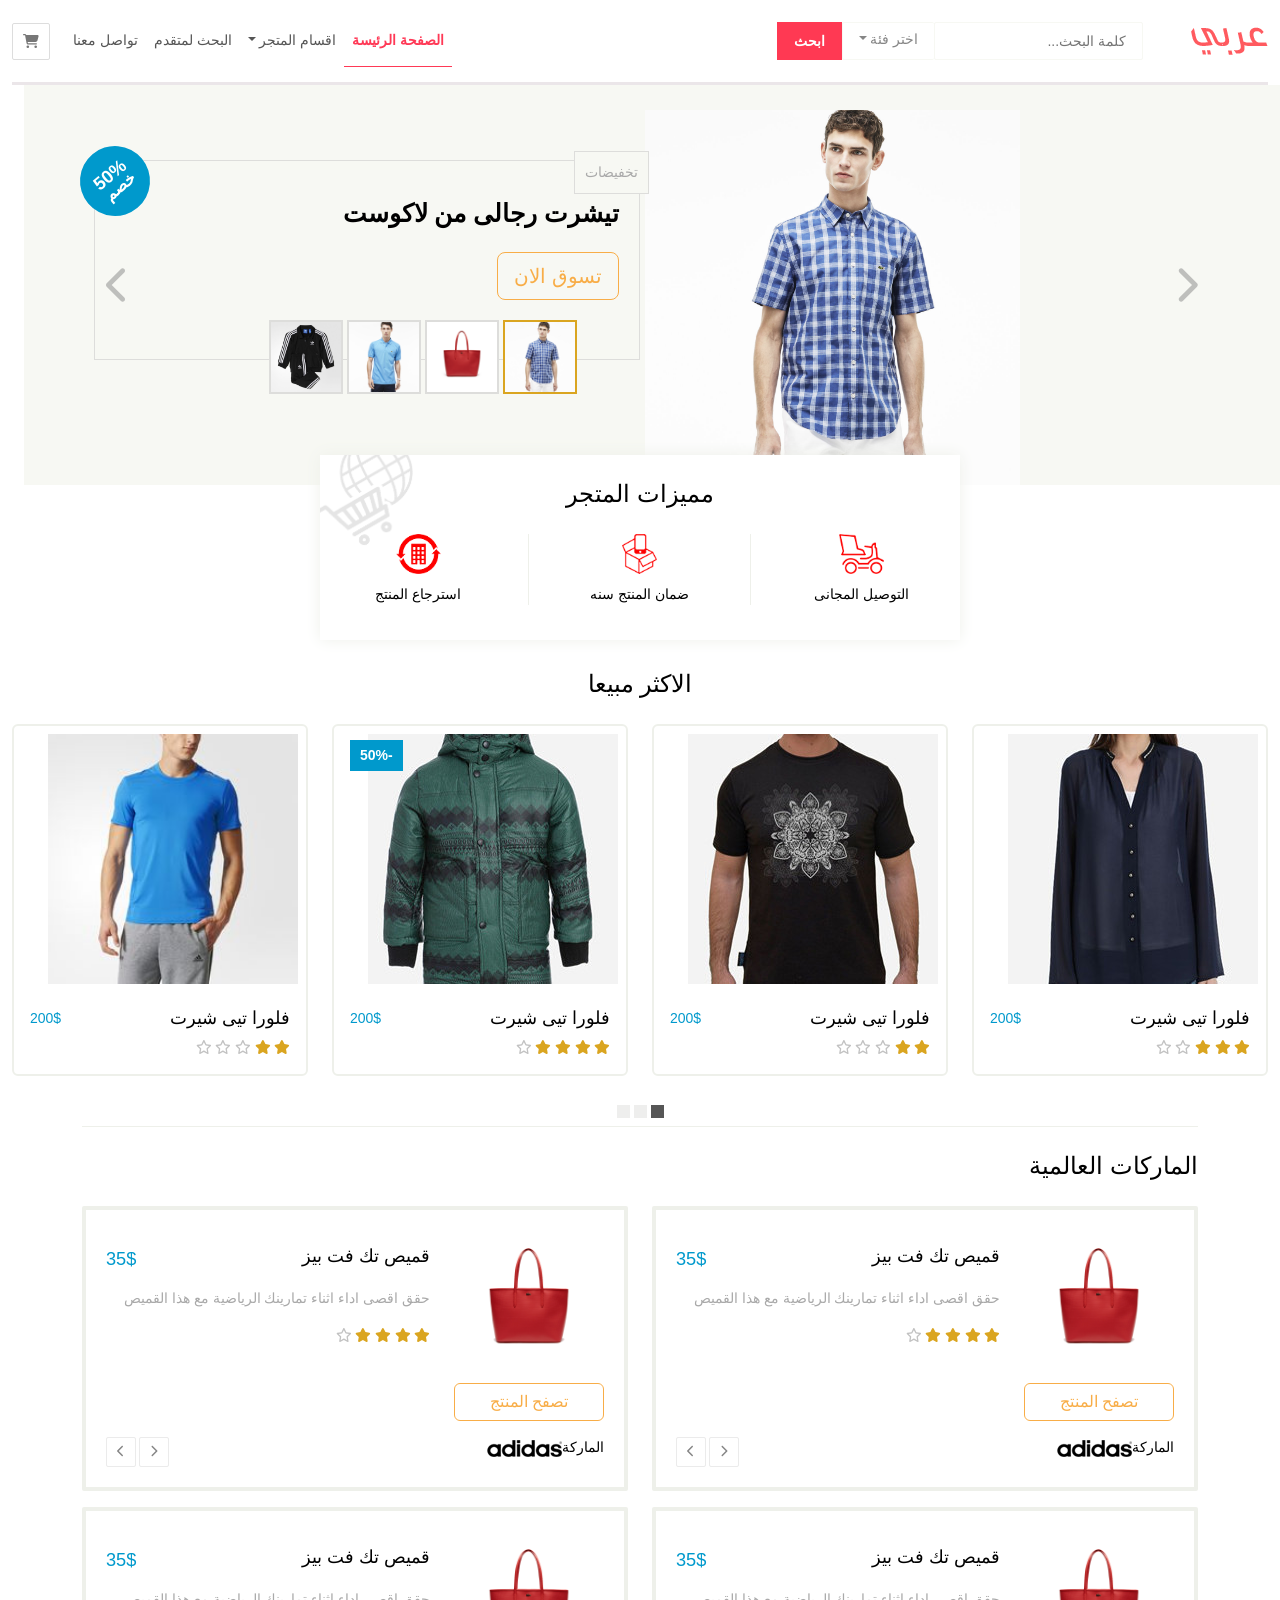
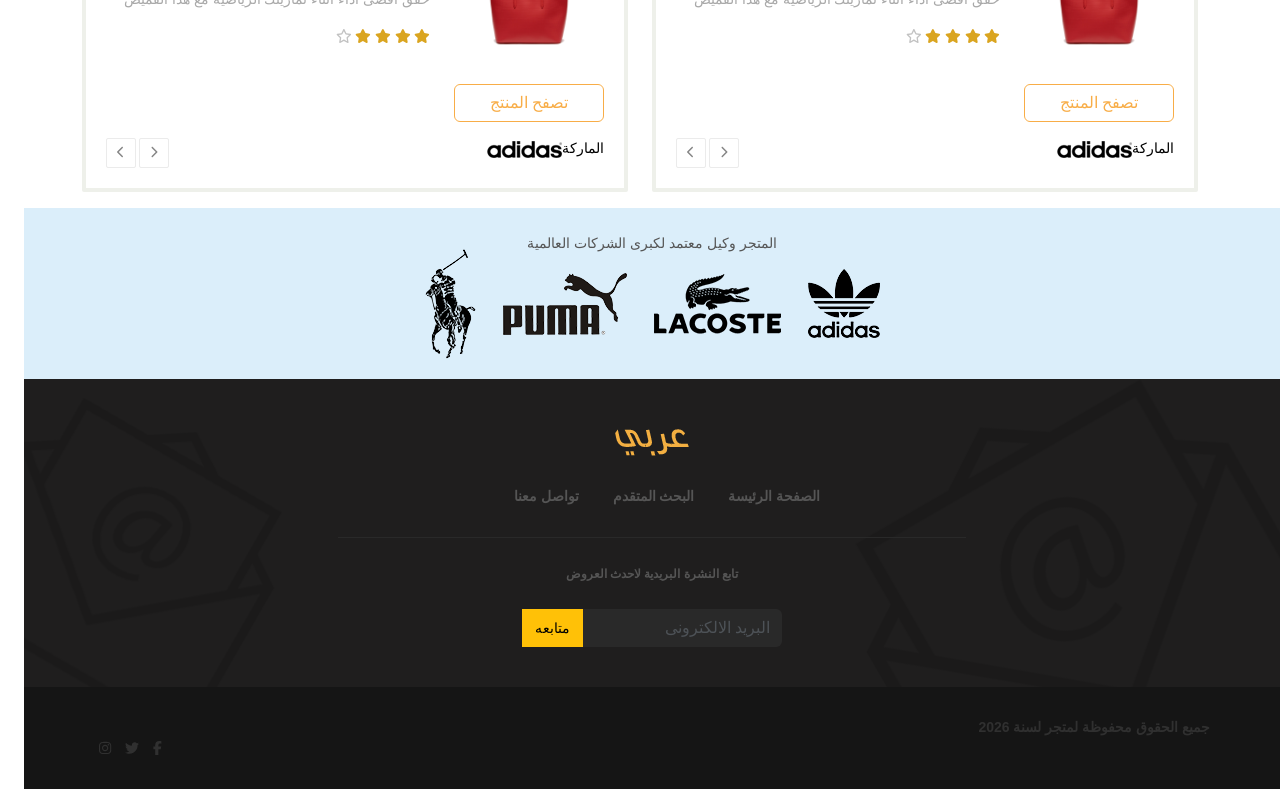
==== index.html @ ad21794b "first commit" ====
<!doctype html><html lang="ar" dir="rtl"><head><meta charset="UTF-8"><meta name="viewport" content="width=device-width,initial-scale=1"><title>متجر عربى</title><script defer="defer" src="main.js"></script><link href="css/style.css" rel="stylesheet"></head><body><div class="container-fluid"><div class="row"><div class="container"><nav class="navbar custom-navbar navbar-expand-lg"><div class="navbar-header"><button class="navbar-toggler btn-icon" type="button" data-bs-toggle="collapse" data-bs-target="#navbarCollapse" aria-controls="navbarCollapse" aria-expanded="false" aria-label="Toggle navigation"><span class="navbar-toggler-icon"></span></button> <a href="./checkout.html" class="btn-icon btn d-lg-none"><i class="fa-solid fa-cart-shopping"></i> </a><a href="#" class="me-5"><img src="./imges/logo.png" alt="logo"></a></div><form action="" class="d-flex inline-form"><input type="search" class="form-contorl custom-form-contorl" placeholder="كلمة البحث..."><div class="dropdown"><a href="" class="nav-link dropdown-toggle custom-btn catagary" id="navbarDropdown" role="button" data-bs-toggle="dropdown" area-expanded="false">اختر فئة</a><ul class="dropdown-menu custom-dropdown-menu"><li><div class="checkbox ms-2"><label><input type="checkbox" name="search-category" value="men"> رجالى</label></div></li><li><div class="checkbox ms-2"><label><input type="checkbox" name="search-category" value="women"> نسائى</label></div></li><li><div class="checkbox ms-2"><label><input type="checkbox" name="search-category" value="kids"> اطفال</label></div></li></ul></div><button type="submit" class="btn search-btn">ابحث</button></form><div class="collapse navbar-collapse" id="navbarCollapse"><ul class="navbar-nav ms-auto"><li class="nav-item active"><a href="#" class="nav-link" aria-current="page">الصفحة الرئيسة</a></li><li class="nav-item dropdown"><a href="#" class="nav-link dropdown-toggle" id="navbarDropdown2" role="button" data-bs-toggle="dropdown" aria-expanded="false">اقسام المتجر</a><ul class="dropdown-menu custom-dropdown-menu"><li><a href="#" class="dropdown-item">رجالى</a></li><li><a href="#" class="dropdown-item">نسائى</a></li><li><a href="#" class="dropdown-item">اطفال</a></li></ul></li><li class="nav-item"><a href="./search.html" class="nav-link">البحث لمتقدم</a></li><li class="nav-item"><a href="./contact.html" class="nav-link">تواصل معنا</a></li><li class="mt-2"><a href="./checkout.html" class="btn-icon btn d-none d-lg-block" id="btn-shopping-cart" title="عربة الشراء" data-bs-toggle="tooltip" data-bs-placement="bottom"><i class="fa-solid fa-cart-shopping"></i></a></li></ul></div></nav></div><div class="row"><div id="carousel-featured" class="carousel slide" data-bs-ride="carousel"><div class="carousel-indicators custom-carousel-indicators d-none d-md-block"><img src="./imges/lacoste_1(1).jpg" class="active custom-carousel-indicators-primary" data-bs-target="#carousel-featured" data-bs-slide-to="0" alt="lacoste"> <img src="./imges/lacoste_2(1).jpg" class="custom-carousel-indicators-primary" data-bs-target="#carousel-featured" data-bs-slide-to="1" alt="lacoste2"> <img src="./imges/lacoste_3(1).jpg" class="custom-carousel-indicators-primary" data-bs-target="#carousel-featured" data-bs-slide-to="2" alt="lacoste3"> <img src="./imges/adidas_3(1).jpg" class="custom-carousel-indicators-primary" data-bs-target="#carousel-featured" data-bs-slide-to="3" alt="lacoste4"></div><div class="carousel-inner"><div class="carousel-item active"><div class="container"><div class="row"><div class="col-md-4 offset-lg-2 text-center"><img src="./imges/lacoste_1(1).jpg" alt="lacoste"></div><div class="col-md-8 col-lg-6"><div class="product-details"><div class="product-category">تخفيضات</div><div class="sale large">50% <span class="fs-6">خصم</span></div><h1>تيشرت رجالى من لاكوست</h1><a href="product.html" class="btn btn-lg custom-btn-outline-warning mt-3">تسوق الان</a></div></div></div></div></div><div class="carousel-item"><div class="container"><div class="row"><div class="col-md-4 offset-lg-2 text-center"><img src="./imges/lacoste_2(1).jpg" alt="lacoste2"></div><div class="col-md-8 col-lg-6"><div class="product-details"><div class="product-category">تخفيضات</div><h1>شنطة</h1><a href="product.html" class="btn btn-lg custom-btn-outline-warning mt-3">تسوق الان</a></div></div></div></div></div><div class="carousel-item"><div class="container"><div class="row"><div class="col-md-4 offset-lg-2 text-center"><img src="./imges/lacoste_3(1).jpg" alt="lacoste3"></div><div class="col-md-8 col-lg-6"><div class="product-details"><div class="product-category">تخفيضات</div><h1>تيشرت رجالى لبنى لاكوست</h1><a href="product.html" class="btn btn-lg custom-btn-outline-warning mt-3">تسوق الان</a></div></div></div></div></div><div class="carousel-item"><div class="container"><div class="row"><div class="col-md-4 offset-lg-2 text-center"><img src="./imges/adidas_3(1).jpg" alt="lacoste4"></div><div class="col-md-8 col-lg-6"><div class="product-details"><div class="product-category">تخفيضات</div><h1>تيشرت رجالى لاكوست</h1><a href="product.html" class="btn btn-lg custom-btn-outline-warning mt-3">تسوق الان</a></div></div></div></div></div></div><button class="carousel-control-prev" data-bs-target="#carousel-featured" data-bs-slide="prev"><i class="fa-solid fa-chevron-right"></i></button> <button class="carousel-control-next" data-bs-target="#carousel-featured" data-bs-slide="next"><i class="fa-solid fa-chevron-left"></i></button></div></div><div class="container"><div class="row"><div id="store-features" class="col-lg-6 col-md-8 offset-lg-3 offset-md-2"><h3 class="text-center heading">مميزات المتجر</h3><div class="row"><div class="col-4 text-center feature"><img src="./imges/feature_1.png"><div>التوصيل المجانى</div></div><div class="col-4 text-center feature"><img src="./imges/feature_2.png"><div>ضمان المنتج سنه</div></div><div class="col-4 text-center feature"><img src="./imges/feature_3.png"><div>استرجاع المنتج</div></div></div></div></div></div><div class="container"><div class="row"><h3 class="heading text-center">الاكثر مبيعا</h3><div id="carousel-most-sold" class="carousel slide d-none d-md-block" data-bs-ride="carousel"><ol class="carousel-indicators custom-carousel-indicators2"><li data-bs-target="#carousel-most-sold" data-bs-slide-to="0" class="active"></li><li data-bs-target="#carousel-most-sold" data-bs-slide-to="1"></li><li data-bs-target="#carousel-most-sold" data-bs-slide-to="2"></li></ol><div class="carousel-inner"><div class="carousel-item active"><div class="row"><div class="col-lg-3 col-md-4"><div class="card custom-thumbnail"><div class="overlay"><button class="btn add-to-card-btn">اضافة الى عربة الشراء <i class="fa-solid fa-cart-shopping"></i></button></div><img src="./imges/most_sold_1.jpg" alt=""><div class="card-body p-2"><div class="clearfix mt-3"><h4 class="float-start">فلورا تيى شيرت</h4><div class="price float-end">200$</div></div><div class="rating"><i class="fa-solid fa-star active"></i> <i class="fa-solid fa-star active"></i> <i class="fa-solid fa-star active"></i> <i class="fa-regular fa-star"></i> <i class="fa-regular fa-star"></i></div><button class="btn add-to-card-btn d-block d-lg-none mx-auto">اضافة الى عربة الشراء <i class="fa-solid fa-cart-shopping"></i></button></div></div></div><div class="col-lg-3 col-md-4"><div class="card custom-thumbnail"><div class="overlay"><button class="btn add-to-card-btn">اضافة الى عربة الشراء <i class="fa-solid fa-cart-shopping"></i></button></div><img src="./imges/most_sold_2.jpg" alt=""><div class="card-body p-2"><div class="clearfix mt-3"><h4 class="float-start">فلورا تيى شيرت</h4><div class="price float-end">200$</div></div><div class="rating"><i class="fa-solid fa-star active"></i> <i class="fa-solid fa-star active"></i> <i class="fa-regular fa-star"></i> <i class="fa-regular fa-star"></i> <i class="fa-regular fa-star"></i></div><button class="btn add-to-card-btn d-block d-lg-none mx-auto">اضافة الى عربة الشراء <i class="fa-solid fa-cart-shopping"></i></button></div></div></div><div class="col-lg-3 col-md-4"><div class="card custom-thumbnail"><div class="sale">50%</div><div class="overlay"><button class="btn add-to-card-btn">اضافة الى عربة الشراء <i class="fa-solid fa-cart-shopping"></i></button></div><img src="./imges/most_sold_3.jpg" alt=""><div class="card-body p-2"><div class="clearfix mt-3"><h4 class="float-start">فلورا تيى شيرت</h4><div class="price float-end">200$</div></div><div class="rating"><i class="fa-solid fa-star active"></i> <i class="fa-solid fa-star active"></i> <i class="fa-solid fa-star active"></i> <i class="fa-solid fa-star active"></i> <i class="fa-regular fa-star"></i></div><button class="btn add-to-card-btn d-block d-lg-none mx-auto">اضافة الى عربة الشراء <i class="fa-solid fa-cart-shopping"></i></button></div></div></div><div class="col-lg-3 col-md-4 d-none d-lg-block"><div class="card custom-thumbnail"><div class="overlay"><button class="btn add-to-card-btn">اضافة الى عربة الشراء <i class="fa-solid fa-cart-shopping"></i></button></div><img src="./imges/adidas_1(1).jpg" alt=""><div class="card-body p-2"><div class="clearfix mt-3"><h4 class="float-start">فلورا تيى شيرت</h4><div class="price float-end">200$</div></div><div class="rating"><i class="fa-solid fa-star active"></i> <i class="fa-solid fa-star active"></i> <i class="fa-regular fa-star"></i> <i class="fa-regular fa-star"></i> <i class="fa-regular fa-star"></i></div><button class="btn add-to-card-btn d-block d-lg-none mx-auto">اضافة الى عربة الشراء <i class="fa-solid fa-cart-shopping"></i></button></div></div></div></div></div><div class="carousel-item"><div class="row"><div class="col-lg-3 col-md-4"><div class="card custom-thumbnail"><div class="overlay"><button class="btn add-to-card-btn">اضافة الى عربة الشراء <i class="fa-solid fa-cart-shopping"></i></button></div><img src="./imges/most_sold_1.jpg" alt=""><div class="card-body p-2"><div class="clearfix mt-3"><h4 class="float-start">فلورا تيى شيرت</h4><div class="price float-end">200$</div></div><div class="rating"><i class="fa-solid fa-star active"></i> <i class="fa-solid fa-star active"></i> <i class="fa-solid fa-star active"></i> <i class="fa-regular fa-star"></i> <i class="fa-regular fa-star"></i></div><button class="btn add-to-card-btn d-block d-lg-none mx-auto">اضافة الى عربة الشراء <i class="fa-solid fa-cart-shopping"></i></button></div></div></div><div class="col-lg-3 col-md-4"><div class="card custom-thumbnail"><div class="overlay"><button class="btn add-to-card-btn">اضافة الى عربة الشراء <i class="fa-solid fa-cart-shopping"></i></button></div><img src="./imges/most_sold_2.jpg" alt=""><div class="card-body p-2"><div class="clearfix mt-3"><h4 class="float-start">فلورا تيى شيرت</h4><div class="price float-end">200$</div></div><div class="rating"><i class="fa-solid fa-star active"></i> <i class="fa-solid fa-star active"></i> <i class="fa-regular fa-star"></i> <i class="fa-regular fa-star"></i> <i class="fa-regular fa-star"></i></div><button class="btn add-to-card-btn d-block d-lg-none mx-auto">اضافة الى عربة الشراء <i class="fa-solid fa-cart-shopping"></i></button></div></div></div><div class="col-lg-3 col-md-4"><div class="card custom-thumbnail"><div class="sale">50%</div><div class="overlay"><button class="btn add-to-card-btn">اضافة الى عربة الشراء <i class="fa-solid fa-cart-shopping"></i></button></div><img src="./imges/most_sold_3.jpg" alt=""><div class="card-body p-2"><div class="clearfix mt-3"><h4 class="float-start">فلورا تيى شيرت</h4><div class="price float-end">200$</div></div><div class="rating"><i class="fa-solid fa-star active"></i> <i class="fa-solid fa-star active"></i> <i class="fa-solid fa-star active"></i> <i class="fa-solid fa-star active"></i> <i class="fa-regular fa-star"></i></div><button class="btn add-to-card-btn d-block d-lg-none mx-auto">اضافة الى عربة الشراء <i class="fa-solid fa-cart-shopping"></i></button></div></div></div><div class="col-lg-3 col-md-4 d-none d-lg-block"><div class="card custom-thumbnail"><div class="overlay"><button class="btn add-to-card-btn">اضافة الى عربة الشراء <i class="fa-solid fa-cart-shopping"></i></button></div><img src="./imges/adidas_1(1).jpg" alt=""><div class="card-body p-2"><div class="clearfix mt-3"><h4 class="float-start">فلورا تيى شيرت</h4><div class="price float-end">200$</div></div><div class="rating"><i class="fa-solid fa-star active"></i> <i class="fa-solid fa-star active"></i> <i class="fa-regular fa-star"></i> <i class="fa-regular fa-star"></i> <i class="fa-regular fa-star"></i></div><button class="btn add-to-card-btn d-block d-lg-none mx-auto">اضافة الى عربة الشراء <i class="fa-solid fa-cart-shopping"></i></button></div></div></div></div></div><div class="carousel-item"><div class="row"><div class="col-lg-3 col-md-4"><div class="card custom-thumbnail"><div class="overlay"><button class="btn add-to-card-btn">اضافة الى عربة الشراء <i class="fa-solid fa-cart-shopping"></i></button></div><img src="./imges/most_sold_1.jpg" alt=""><div class="card-body p-2"><div class="clearfix mt-3"><h4 class="float-start">فلورا تيى شيرت</h4><div class="price float-end">200$</div></div><div class="rating"><i class="fa-solid fa-star active"></i> <i class="fa-solid fa-star active"></i> <i class="fa-solid fa-star active"></i> <i class="fa-regular fa-star"></i> <i class="fa-regular fa-star"></i></div><button class="btn add-to-card-btn d-block d-lg-none mx-auto">اضافة الى عربة الشراء <i class="fa-solid fa-cart-shopping"></i></button></div></div></div><div class="col-lg-3 col-md-4"><div class="card custom-thumbnail"><div class="overlay"><button class="btn add-to-card-btn">اضافة الى عربة الشراء <i class="fa-solid fa-cart-shopping"></i></button></div><img src="./imges/most_sold_2.jpg" alt=""><div class="card-body p-2"><div class="clearfix mt-3"><h4 class="float-start">فلورا تيى شيرت</h4><div class="price float-end">200$</div></div><div class="rating"><i class="fa-solid fa-star active"></i> <i class="fa-solid fa-star active"></i> <i class="fa-regular fa-star"></i> <i class="fa-regular fa-star"></i> <i class="fa-regular fa-star"></i></div><button class="btn add-to-card-btn d-block d-lg-none mx-auto">اضافة الى عربة الشراء <i class="fa-solid fa-cart-shopping"></i></button></div></div></div><div class="col-lg-3 col-md-4"><div class="card custom-thumbnail"><div class="sale">50%</div><div class="overlay"><button class="btn add-to-card-btn">اضافة الى عربة الشراء <i class="fa-solid fa-cart-shopping"></i></button></div><img src="./imges/most_sold_3.jpg" alt=""><div class="card-body p-2"><div class="clearfix mt-3"><h4 class="float-start">فلورا تيى شيرت</h4><div class="price float-end">200$</div></div><div class="rating"><i class="fa-solid fa-star active"></i> <i class="fa-solid fa-star active"></i> <i class="fa-solid fa-star active"></i> <i class="fa-solid fa-star active"></i> <i class="fa-regular fa-star"></i></div><button class="btn add-to-card-btn d-block d-lg-none mx-auto">اضافة الى عربة الشراء <i class="fa-solid fa-cart-shopping"></i></button></div></div></div><div class="col-lg-3 col-md-4 d-none d-lg-block"><div class="card custom-thumbnail"><div class="overlay"><button class="btn add-to-card-btn">اضافة الى عربة الشراء <i class="fa-solid fa-cart-shopping"></i></button></div><img src="./imges/adidas_1(1).jpg" alt=""><div class="card-body p-2"><div class="clearfix mt-3"><h4 class="float-start">فلورا تيى شيرت</h4><div class="price float-end">200$</div></div><div class="rating"><i class="fa-solid fa-star active"></i> <i class="fa-solid fa-star active"></i> <i class="fa-regular fa-star"></i> <i class="fa-regular fa-star"></i> <i class="fa-regular fa-star"></i></div><button class="btn add-to-card-btn d-block d-lg-none mx-auto">اضافة الى عربة الشراء <i class="fa-solid fa-cart-shopping"></i></button></div></div></div></div></div></div></div><div id="carousel-most-sold-altrnative" class="carousel slide d-md-none d-block" data-bs-ride="carousel"><div class="carousel-inner"><div class="carousel-item active"><div class="card custom-thumbnail"><div class="overlay"><button class="btn add-to-card-btn">اضافة الى عربة الشراء <i class="fa-solid fa-cart-shopping"></i></button></div><img src="./imges/most_sold_1.jpg" alt=""><div class="card-body p-2"><div class="clearfix mt-3"><h4 class="float-start">فلورا تيى شيرت</h4><div class="price float-end">200$</div></div><div class="rating"><i class="fa-solid fa-star active"></i> <i class="fa-solid fa-star active"></i> <i class="fa-solid fa-star active"></i> <i class="fa-regular fa-star"></i> <i class="fa-regular fa-star"></i></div><button class="btn add-to-card-btn d-block d-lg-none mx-auto">اضافة الى عربة الشراء <i class="fa-solid fa-cart-shopping"></i></button></div></div></div><div class="carousel-item"><div class="card custom-thumbnail"><div class="overlay"><button class="btn add-to-card-btn">اضافة الى عربة الشراء <i class="fa-solid fa-cart-shopping"></i></button></div><img src="./imges/most_sold_1.jpg" alt=""><div class="card-body p-2"><div class="clearfix mt-3"><h4 class="float-start">فلورا تيى شيرت</h4><div class="price float-end">200$</div></div><div class="rating"><i class="fa-solid fa-star active"></i> <i class="fa-solid fa-star active"></i> <i class="fa-solid fa-star active"></i> <i class="fa-regular fa-star"></i> <i class="fa-regular fa-star"></i></div><button class="btn add-to-card-btn d-block d-lg-none mx-auto">اضافة الى عربة الشراء <i class="fa-solid fa-cart-shopping"></i></button></div></div></div><div class="carousel-item"><div class="card custom-thumbnail"><div class="overlay"><button class="btn add-to-card-btn">اضافة الى عربة الشراء <i class="fa-solid fa-cart-shopping"></i></button></div><img src="./imges/most_sold_2.jpg" alt="most-sold"><div class="card-body p-2"><div class="clearfix mt-3"><h4 class="float-start">فلورا تيى شيرت</h4><div class="price float-end">200$</div></div><div class="rating"><i class="fa-solid fa-star active"></i> <i class="fa-solid fa-star active"></i> <i class="fa-solid fa-star active"></i> <i class="fa-regular fa-star"></i> <i class="fa-regular fa-star"></i></div><button class="btn add-to-card-btn d-block d-lg-none mx-auto">اضافة الى عربة الشراء <i class="fa-solid fa-cart-shopping"></i></button></div></div></div></div><div class="text-center"><button class="btn arrow-btn" data-bs-target="#carousel-most-sold-altrnative" data-bs-slide="prev"><i class="fas fa-chevron-right"></i></button> <button class="btn arrow-btn" data-bs-target="#carousel-most-sold-altrnative" data-bs-slide="next"><i class="fas fa-chevron-left"></i></button></div></div></div></div><div class="row-brands"><div class="container"><h3 class="heading">الماركات العالمية</h3><div class="row"><div class="col-md-6 mb-3"><div class="panel"><div id="carousel-brand-adidas1" class="carousel slide" data-bs-ride="carousel"><div class="carousel-inner"><div class="carousel-item active"><div class="row"><div class="col-lg-4 text-center"><img src="./imges/lacoste_2.png" alt="lacoste" class="w-100 mb-2" height="145"> <a href="product.html" class="btn custom-btn-outline-warning d-none d-lg-block">تصفح المنتج</a></div><div class="col-lg-8"><div class="clearfix mt-3"><h4 class="float-start">قميص تك فت بيز</h4><div class="float-end price">35$</div></div><p class="custom-text-muted">حقق اقصى اداء اثناء تمارينك الرياضية مع هذا القميص</p><div class="rating"><i class="fa-solid fa-star active"></i> <i class="fa-solid fa-star active"></i> <i class="fa-solid fa-star active"></i> <i class="fa-solid fa-star active"></i> <i class="fa-regular fa-star"></i></div><div class="d-lg-none"><a href="product.html" class="btn w-100 mt-3 custom-btn-outline-warning">تصفح المنتج</a></div></div></div></div><div class="carousel-item"><div class="row"><div class="col-lg-4 text-center"><img src="./imges/lacoste_3.png" alt="lacoste" class="w-100 mb-2" height="145"> <a href="product.html" class="btn custom-btn-outline-warning d-none d-lg-block">تصفح المنتج</a></div><div class="col-lg-8"><div class="clearfix mt-3"><h4 class="float-start">قميص تك فت بيز</h4><div class="float-end price">35$</div></div><p class="custom-text-muted">حقق اقصى اداء اثناء تمارينك الرياضية مع هذا القميص</p><div class="rating"><i class="fa-solid fa-star active"></i> <i class="fa-solid fa-star active"></i> <i class="fa-solid fa-star active"></i> <i class="fa-solid fa-star active"></i> <i class="fa-regular fa-star"></i></div><div class="d-lg-none"><a href="product.html" class="btn w-100 mt-3 custom-btn-outline-warning">تصفح المنتج</a></div></div></div></div></div><div class="clearfix mt-3"><div class="float-start"><div class="d-inline">الماركة</div><img src="./imges/adidas_small.png" alt="adidas"></div><div class="float-end"><button class="btn arrow-btn" data-bs-target="#carousel-brand-adidas1" data-bs-slide="prev"><i class="fa-solid fa-chevron-right"></i></button> <button class="btn arrow-btn" data-bs-target="#carousel-brand-adidas1" data-bs-slide="next"><i class="fa-solid fa-chevron-left"></i></button></div></div></div></div></div><div class="col-md-6 mb-3"><div class="panel"><div id="carousel-brand-adidas2" class="carousel slide" data-bs-ride="carousel"><div class="carousel-inner"><div class="carousel-item active"><div class="row"><div class="col-lg-4 text-center"><img src="./imges/lacoste_2.png" alt="lacoste" class="w-100 mb-2" height="145"> <a href="product.html" class="btn custom-btn-outline-warning d-none d-lg-block">تصفح المنتج</a></div><div class="col-lg-8"><div class="clearfix mt-3"><h4 class="float-start">قميص تك فت بيز</h4><div class="float-end price">35$</div></div><p class="custom-text-muted">حقق اقصى اداء اثناء تمارينك الرياضية مع هذا القميص</p><div class="rating"><i class="fa-solid fa-star active"></i> <i class="fa-solid fa-star active"></i> <i class="fa-solid fa-star active"></i> <i class="fa-solid fa-star active"></i> <i class="fa-regular fa-star"></i></div><div class="d-lg-none"><a href="product.html" class="btn w-100 mt-3 custom-btn-outline-warning">تصفح المنتج</a></div></div></div></div><div class="carousel-item"><div class="row"><div class="col-lg-4 text-center"><img src="./imges/lacoste_3.png" alt="lacoste" class="w-100 mb-2" height="145"> <a href="product.html" class="btn custom-btn-outline-warning d-none d-lg-block">تصفح المنتج</a></div><div class="col-lg-8"><div class="clearfix mt-3"><h4 class="float-start">قميص تك فت بيز</h4><div class="float-end price">35$</div></div><p class="custom-text-muted">حقق اقصى اداء اثناء تمارينك الرياضية مع هذا القميص</p><div class="rating"><i class="fa-solid fa-star active"></i> <i class="fa-solid fa-star active"></i> <i class="fa-solid fa-star active"></i> <i class="fa-solid fa-star active"></i> <i class="fa-regular fa-star"></i></div><div class="d-lg-none"><a href="product.html" class="btn w-100 mt-3 custom-btn-outline-warning">تصفح المنتج</a></div></div></div></div></div><div class="clearfix mt-3"><div class="float-start"><div class="d-inline">الماركة</div><img src="./imges/adidas_small.png" alt="adidas"></div><div class="float-end"><button class="btn arrow-btn" data-bs-target="#carousel-brand-adidas2" data-bs-slide="prev"><i class="fa-solid fa-chevron-right"></i></button> <button class="btn arrow-btn" data-bs-target="#carousel-brand-adidas2" data-bs-slide="next"><i class="fa-solid fa-chevron-left"></i></button></div></div></div></div></div><div class="col-md-6 mb-3"><div class="panel"><div id="carousel-brand-adidas3" class="carousel slide" data-bs-ride="carousel"><div class="carousel-inner"><div class="carousel-item active"><div class="row"><div class="col-lg-4 text-center"><img src="./imges/lacoste_2.png" alt="lacoste" class="w-100 mb-2" height="145"> <a href="product.html" class="btn custom-btn-outline-warning d-none d-lg-block">تصفح المنتج</a></div><div class="col-lg-8"><div class="clearfix mt-3"><h4 class="float-start">قميص تك فت بيز</h4><div class="float-end price">35$</div></div><p class="custom-text-muted">حقق اقصى اداء اثناء تمارينك الرياضية مع هذا القميص</p><div class="rating"><i class="fa-solid fa-star active"></i> <i class="fa-solid fa-star active"></i> <i class="fa-solid fa-star active"></i> <i class="fa-solid fa-star active"></i> <i class="fa-regular fa-star"></i></div><div class="d-lg-none"><a href="product.html" class="btn w-100 mt-3 custom-btn-outline-warning">تصفح المنتج</a></div></div></div></div><div class="carousel-item"><div class="row"><div class="col-lg-4 text-center"><img src="./imges/lacoste_3.png" alt="lacoste" class="w-100 mb-2" height="145"> <a href="product.html" class="btn custom-btn-outline-warning d-none d-lg-block">تصفح المنتج</a></div><div class="col-lg-8"><div class="clearfix mt-3"><h4 class="float-start">قميص تك فت بيز</h4><div class="float-end price">35$</div></div><p class="custom-text-muted">حقق اقصى اداء اثناء تمارينك الرياضية مع هذا القميص</p><div class="rating"><i class="fa-solid fa-star active"></i> <i class="fa-solid fa-star active"></i> <i class="fa-solid fa-star active"></i> <i class="fa-solid fa-star active"></i> <i class="fa-regular fa-star"></i></div><div class="d-lg-none"><a href="product.html" class="btn w-100 mt-3 custom-btn-outline-warning">تصفح المنتج</a></div></div></div></div></div><div class="clearfix mt-3"><div class="float-start"><div class="d-inline">الماركة</div><img src="./imges/adidas_small.png" alt="adidas"></div><div class="float-end"><button class="btn arrow-btn" data-bs-target="#carousel-brand-adidas3" data-bs-slide="prev"><i class="fa-solid fa-chevron-right"></i></button> <button class="btn arrow-btn" data-bs-target="#carousel-brand-adidas3" data-bs-slide="next"><i class="fa-solid fa-chevron-left"></i></button></div></div></div></div></div><div class="col-md-6 mb-3"><div class="panel"><div id="carousel-brand-adidas4" class="carousel slide" data-bs-ride="carousel"><div class="carousel-inner"><div class="carousel-item active"><div class="row"><div class="col-lg-4 text-center"><img src="./imges/lacoste_2.png" alt="lacoste" class="w-100 mb-2" height="145"> <a href="product.html" class="btn custom-btn-outline-warning d-none d-lg-block">تصفح المنتج</a></div><div class="col-lg-8"><div class="clearfix mt-3"><h4 class="float-start">قميص تك فت بيز</h4><div class="float-end price">35$</div></div><p class="custom-text-muted">حقق اقصى اداء اثناء تمارينك الرياضية مع هذا القميص</p><div class="rating"><i class="fa-solid fa-star active"></i> <i class="fa-solid fa-star active"></i> <i class="fa-solid fa-star active"></i> <i class="fa-solid fa-star active"></i> <i class="fa-regular fa-star"></i></div><div class="d-lg-none"><a href="product.html" class="btn w-100 mt-3 custom-btn-outline-warning">تصفح المنتج</a></div></div></div></div><div class="carousel-item"><div class="row"><div class="col-lg-4 text-center"><img src="./imges/lacoste_3.png" alt="lacoste" class="w-100 mb-2" height="145"> <a href="product.html" class="btn custom-btn-outline-warning d-none d-lg-block">تصفح المنتج</a></div><div class="col-lg-8"><div class="clearfix mt-3"><h4 class="float-start">قميص تك فت بيز</h4><div class="float-end price">35$</div></div><p class="custom-text-muted">حقق اقصى اداء اثناء تمارينك الرياضية مع هذا القميص</p><div class="rating"><i class="fa-solid fa-star active"></i> <i class="fa-solid fa-star active"></i> <i class="fa-solid fa-star active"></i> <i class="fa-solid fa-star active"></i> <i class="fa-regular fa-star"></i></div><div class="d-lg-none"><a href="product.html" class="btn w-100 custom-btn-outline-warning">تصفح المنتج</a></div></div></div></div></div><div class="clearfix mt-3"><div class="float-start"><div class="d-inline">الماركة</div><img src="./imges/adidas_small.png" alt="adidas"></div><div class="float-end"><button class="btn arrow-btn" data-bs-target="#carousel-brand-adidas4" data-bs-slide="prev"><i class="fa-solid fa-chevron-right"></i></button> <button class="btn arrow-btn" data-bs-target="#carousel-brand-adidas4" data-bs-slide="next"><i class="fa-solid fa-chevron-left"></i></button></div></div></div></div></div></div></div></div><footer class="row"><div id="brand-logos" class="text-center"><span>المتجر وكيل معتمد لكبرى الشركات العالمية</span><div class="img-container"><img src="./imges/adidas.png" alt="adidas"> <img src="./imges/lacoste.png" alt="lacoste"> <img src="./imges/puma.png" alt="puma"> <img src="./imges/polo.png" alt="polo"></div></div><div id="footer-nav" class="text-center"><div class="footer-log"><a href="./"><img src="./imges/logo_footer.png" alt="logo-footer"></a></div><div class="footer-nav-links d-none d-md-block"><a href="./index.html">الصفحة الرئيسة</a> <a href="search.html">البحث المتقدم</a> <a href="contact.html">تواصل معنا</a></div><div class="newsletter col-md-6 offset-md-3"><form><label for="footer-input">تابع النشرة البريدية لاحدث العروض</label><br><div class="input-group"><input type="email" id="footer-input" name="email" class="form-control custom-form-control" placeholder="البريد الالكترونى" required> <button type="submit" class="btn btn-warning">متابعه</button></div></form></div></div><div id="footer-copyright-social" class="float-start"><div class="container"><div class="clearfix"><div id="copyright"></div><div id="social-icon" class="float-end"><a href="https://www.facebook.com"><i class="fa-brands fa-facebook-f"></i> </a><a href="https://www.twitter.com"><i class="fa-brands fa-twitter"></i> </a><a href="https://www.instagram.com"><i class="fa-brands fa-instagram"></i></a></div></div></div></div></footer></div></div></body></html>
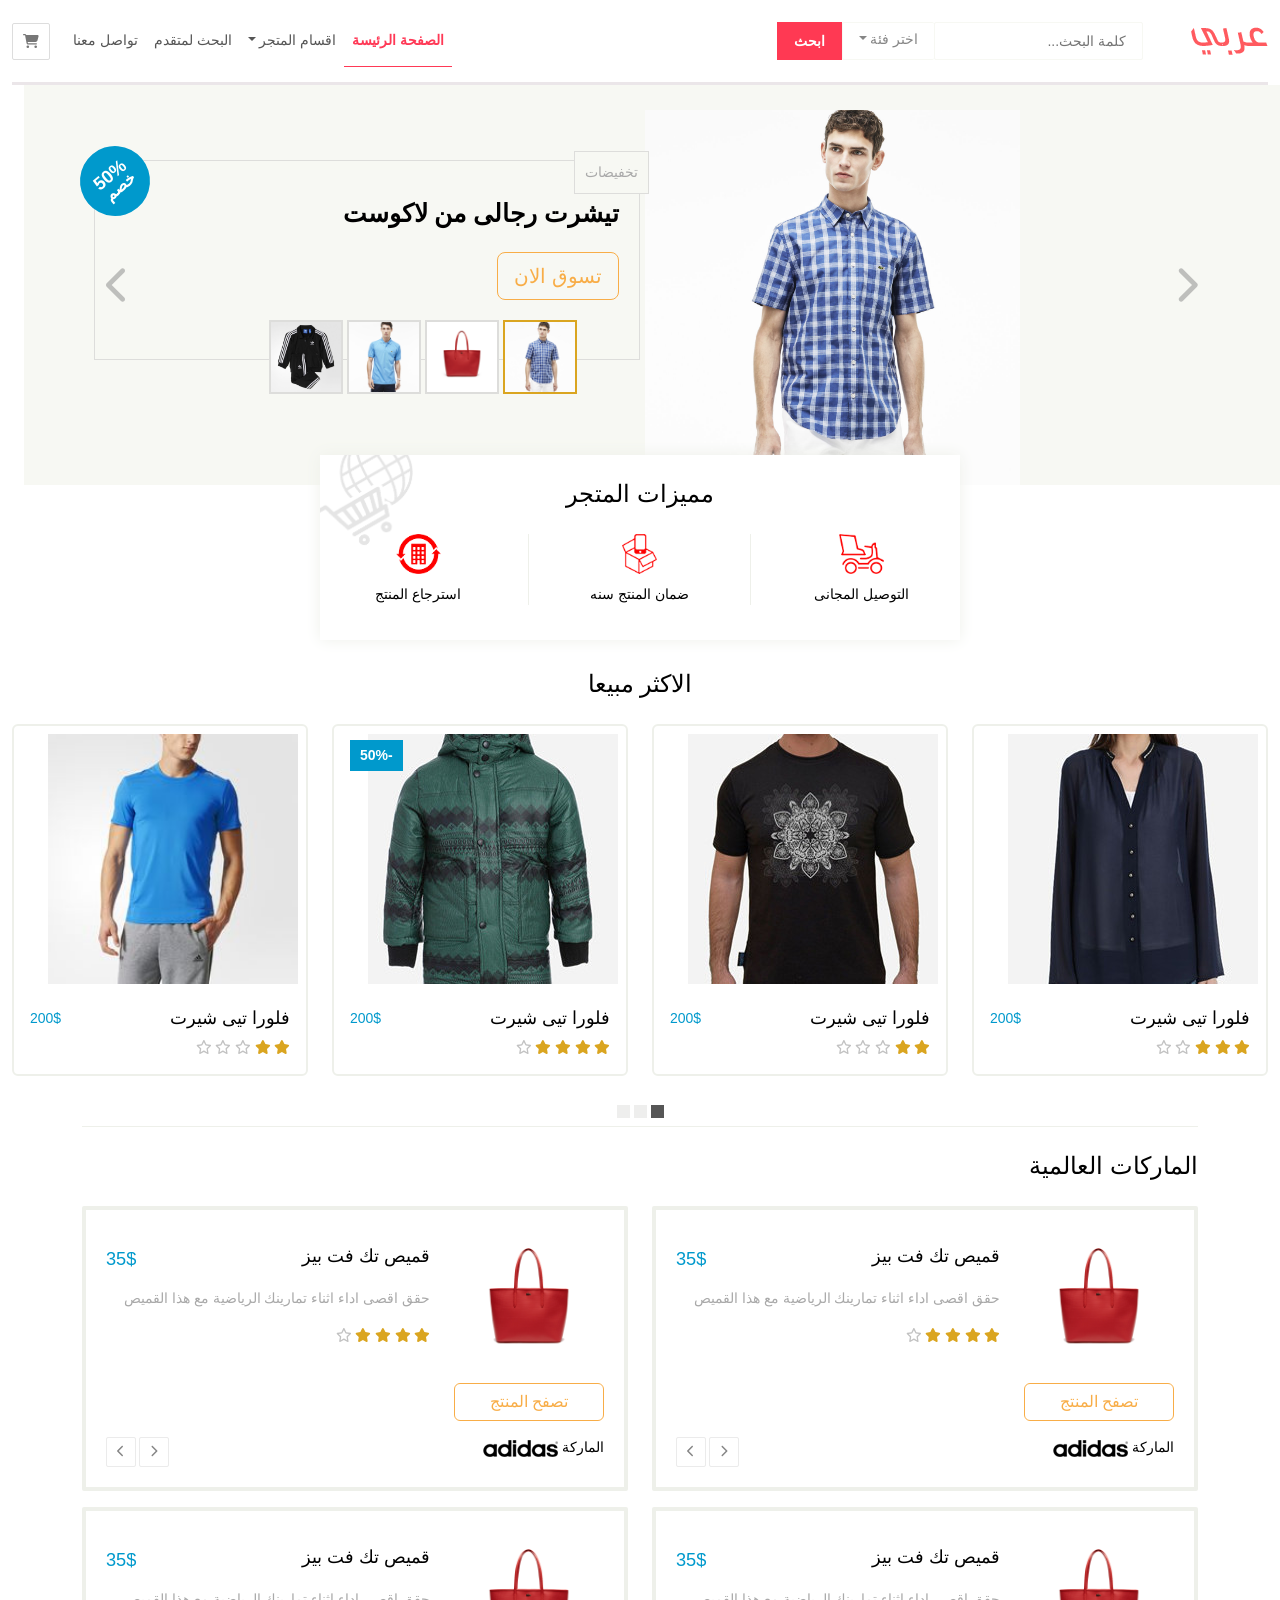
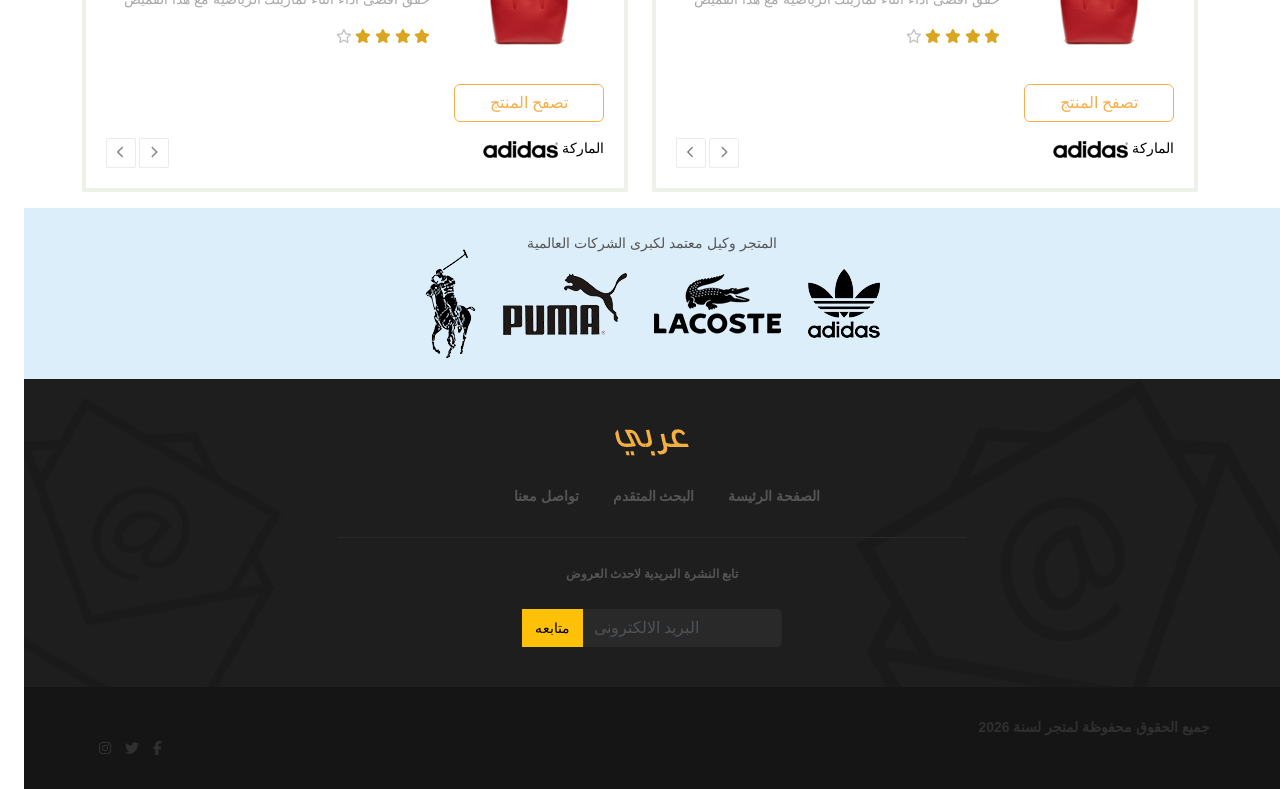
==== commit f3de6763: "project done" ====
--- a/index.html
+++ b/index.html
@@ -1 +1 @@
-<!doctype html><html lang="ar" dir="rtl"><head><meta charset="UTF-8"><meta name="viewport" content="width=device-width,initial-scale=1"><title>متجر عربى</title><script defer="defer" src="main.js"></script><link href="css/style.css" rel="stylesheet"></head><body><div class="container-fluid"><div class="row"><div class="container"><nav class="navbar custom-navbar navbar-expand-lg"><div class="navbar-header"><button class="navbar-toggler btn-icon" type="button" data-bs-toggle="collapse" data-bs-target="#navbarCollapse" aria-controls="navbarCollapse" aria-expanded="false" aria-label="Toggle navigation"><span class="navbar-toggler-icon"></span></button> <a href="./checkout.html" class="btn-icon btn d-lg-none"><i class="fa-solid fa-cart-shopping"></i> </a><a href="#" class="me-5"><img src="./imges/logo.png" alt="logo"></a></div><form action="" class="d-flex inline-form"><input type="search" class="form-contorl custom-form-contorl" placeholder="كلمة البحث..."><div class="dropdown"><a href="" class="nav-link dropdown-toggle custom-btn catagary" id="navbarDropdown" role="button" data-bs-toggle="dropdown" area-expanded="false">اختر فئة</a><ul class="dropdown-menu custom-dropdown-menu"><li><div class="checkbox ms-2"><label><input type="checkbox" name="search-category" value="men"> رجالى</label></div></li><li><div class="checkbox ms-2"><label><input type="checkbox" name="search-category" value="women"> نسائى</label></div></li><li><div class="checkbox ms-2"><label><input type="checkbox" name="search-category" value="kids"> اطفال</label></div></li></ul></div><button type="submit" class="btn search-btn">ابحث</button></form><div class="collapse navbar-collapse" id="navbarCollapse"><ul class="navbar-nav ms-auto"><li class="nav-item active"><a href="#" class="nav-link" aria-current="page">الصفحة الرئيسة</a></li><li class="nav-item dropdown"><a href="#" class="nav-link dropdown-toggle" id="navbarDropdown2" role="button" data-bs-toggle="dropdown" aria-expanded="false">اقسام المتجر</a><ul class="dropdown-menu custom-dropdown-menu"><li><a href="#" class="dropdown-item">رجالى</a></li><li><a href="#" class="dropdown-item">نسائى</a></li><li><a href="#" class="dropdown-item">اطفال</a></li></ul></li><li class="nav-item"><a href="./search.html" class="nav-link">البحث لمتقدم</a></li><li class="nav-item"><a href="./contact.html" class="nav-link">تواصل معنا</a></li><li class="mt-2"><a href="./checkout.html" class="btn-icon btn d-none d-lg-block" id="btn-shopping-cart" title="عربة الشراء" data-bs-toggle="tooltip" data-bs-placement="bottom"><i class="fa-solid fa-cart-shopping"></i></a></li></ul></div></nav></div><div class="row"><div id="carousel-featured" class="carousel slide" data-bs-ride="carousel"><div class="carousel-indicators custom-carousel-indicators d-none d-md-block"><img src="./imges/lacoste_1(1).jpg" class="active custom-carousel-indicators-primary" data-bs-target="#carousel-featured" data-bs-slide-to="0" alt="lacoste"> <img src="./imges/lacoste_2(1).jpg" class="custom-carousel-indicators-primary" data-bs-target="#carousel-featured" data-bs-slide-to="1" alt="lacoste2"> <img src="./imges/lacoste_3(1).jpg" class="custom-carousel-indicators-primary" data-bs-target="#carousel-featured" data-bs-slide-to="2" alt="lacoste3"> <img src="./imges/adidas_3(1).jpg" class="custom-carousel-indicators-primary" data-bs-target="#carousel-featured" data-bs-slide-to="3" alt="lacoste4"></div><div class="carousel-inner"><div class="carousel-item active"><div class="container"><div class="row"><div class="col-md-4 offset-lg-2 text-center"><img src="./imges/lacoste_1(1).jpg" alt="lacoste"></div><div class="col-md-8 col-lg-6"><div class="product-details"><div class="product-category">تخفيضات</div><div class="sale large">50% <span class="fs-6">خصم</span></div><h1>تيشرت رجالى من لاكوست</h1><a href="product.html" class="btn btn-lg custom-btn-outline-warning mt-3">تسوق الان</a></div></div></div></div></div><div class="carousel-item"><div class="container"><div class="row"><div class="col-md-4 offset-lg-2 text-center"><img src="./imges/lacoste_2(1).jpg" alt="lacoste2"></div><div class="col-md-8 col-lg-6"><div class="product-details"><div class="product-category">تخفيضات</div><h1>شنطة</h1><a href="product.html" class="btn btn-lg custom-btn-outline-warning mt-3">تسوق الان</a></div></div></div></div></div><div class="carousel-item"><div class="container"><div class="row"><div class="col-md-4 offset-lg-2 text-center"><img src="./imges/lacoste_3(1).jpg" alt="lacoste3"></div><div class="col-md-8 col-lg-6"><div class="product-details"><div class="product-category">تخفيضات</div><h1>تيشرت رجالى لبنى لاكوست</h1><a href="product.html" class="btn btn-lg custom-btn-outline-warning mt-3">تسوق الان</a></div></div></div></div></div><div class="carousel-item"><div class="container"><div class="row"><div class="col-md-4 offset-lg-2 text-center"><img src="./imges/adidas_3(1).jpg" alt="lacoste4"></div><div class="col-md-8 col-lg-6"><div class="product-details"><div class="product-category">تخفيضات</div><h1>تيشرت رجالى لاكوست</h1><a href="product.html" class="btn btn-lg custom-btn-outline-warning mt-3">تسوق الان</a></div></div></div></div></div></div><button class="carousel-control-prev" data-bs-target="#carousel-featured" data-bs-slide="prev"><i class="fa-solid fa-chevron-right"></i></button> <button class="carousel-control-next" data-bs-target="#carousel-featured" data-bs-slide="next"><i class="fa-solid fa-chevron-left"></i></button></div></div><div class="container"><div class="row"><div id="store-features" class="col-lg-6 col-md-8 offset-lg-3 offset-md-2"><h3 class="text-center heading">مميزات المتجر</h3><div class="row"><div class="col-4 text-center feature"><img src="./imges/feature_1.png"><div>التوصيل المجانى</div></div><div class="col-4 text-center feature"><img src="./imges/feature_2.png"><div>ضمان المنتج سنه</div></div><div class="col-4 text-center feature"><img src="./imges/feature_3.png"><div>استرجاع المنتج</div></div></div></div></div></div><div class="container"><div class="row"><h3 class="heading text-center">الاكثر مبيعا</h3><div id="carousel-most-sold" class="carousel slide d-none d-md-block" data-bs-ride="carousel"><ol class="carousel-indicators custom-carousel-indicators2"><li data-bs-target="#carousel-most-sold" data-bs-slide-to="0" class="active"></li><li data-bs-target="#carousel-most-sold" data-bs-slide-to="1"></li><li data-bs-target="#carousel-most-sold" data-bs-slide-to="2"></li></ol><div class="carousel-inner"><div class="carousel-item active"><div class="row"><div class="col-lg-3 col-md-4"><div class="card custom-thumbnail"><div class="overlay"><button class="btn add-to-card-btn">اضافة الى عربة الشراء <i class="fa-solid fa-cart-shopping"></i></button></div><img src="./imges/most_sold_1.jpg" alt=""><div class="card-body p-2"><div class="clearfix mt-3"><h4 class="float-start">فلورا تيى شيرت</h4><div class="price float-end">200$</div></div><div class="rating"><i class="fa-solid fa-star active"></i> <i class="fa-solid fa-star active"></i> <i class="fa-solid fa-star active"></i> <i class="fa-regular fa-star"></i> <i class="fa-regular fa-star"></i></div><button class="btn add-to-card-btn d-block d-lg-none mx-auto">اضافة الى عربة الشراء <i class="fa-solid fa-cart-shopping"></i></button></div></div></div><div class="col-lg-3 col-md-4"><div class="card custom-thumbnail"><div class="overlay"><button class="btn add-to-card-btn">اضافة الى عربة الشراء <i class="fa-solid fa-cart-shopping"></i></button></div><img src="./imges/most_sold_2.jpg" alt=""><div class="card-body p-2"><div class="clearfix mt-3"><h4 class="float-start">فلورا تيى شيرت</h4><div class="price float-end">200$</div></div><div class="rating"><i class="fa-solid fa-star active"></i> <i class="fa-solid fa-star active"></i> <i class="fa-regular fa-star"></i> <i class="fa-regular fa-star"></i> <i class="fa-regular fa-star"></i></div><button class="btn add-to-card-btn d-block d-lg-none mx-auto">اضافة الى عربة الشراء <i class="fa-solid fa-cart-shopping"></i></button></div></div></div><div class="col-lg-3 col-md-4"><div class="card custom-thumbnail"><div class="sale">50%</div><div class="overlay"><button class="btn add-to-card-btn">اضافة الى عربة الشراء <i class="fa-solid fa-cart-shopping"></i></button></div><img src="./imges/most_sold_3.jpg" alt=""><div class="card-body p-2"><div class="clearfix mt-3"><h4 class="float-start">فلورا تيى شيرت</h4><div class="price float-end">200$</div></div><div class="rating"><i class="fa-solid fa-star active"></i> <i class="fa-solid fa-star active"></i> <i class="fa-solid fa-star active"></i> <i class="fa-solid fa-star active"></i> <i class="fa-regular fa-star"></i></div><button class="btn add-to-card-btn d-block d-lg-none mx-auto">اضافة الى عربة الشراء <i class="fa-solid fa-cart-shopping"></i></button></div></div></div><div class="col-lg-3 col-md-4 d-none d-lg-block"><div class="card custom-thumbnail"><div class="overlay"><button class="btn add-to-card-btn">اضافة الى عربة الشراء <i class="fa-solid fa-cart-shopping"></i></button></div><img src="./imges/adidas_1(1).jpg" alt=""><div class="card-body p-2"><div class="clearfix mt-3"><h4 class="float-start">فلورا تيى شيرت</h4><div class="price float-end">200$</div></div><div class="rating"><i class="fa-solid fa-star active"></i> <i class="fa-solid fa-star active"></i> <i class="fa-regular fa-star"></i> <i class="fa-regular fa-star"></i> <i class="fa-regular fa-star"></i></div><button class="btn add-to-card-btn d-block d-lg-none mx-auto">اضافة الى عربة الشراء <i class="fa-solid fa-cart-shopping"></i></button></div></div></div></div></div><div class="carousel-item"><div class="row"><div class="col-lg-3 col-md-4"><div class="card custom-thumbnail"><div class="overlay"><button class="btn add-to-card-btn">اضافة الى عربة الشراء <i class="fa-solid fa-cart-shopping"></i></button></div><img src="./imges/most_sold_1.jpg" alt=""><div class="card-body p-2"><div class="clearfix mt-3"><h4 class="float-start">فلورا تيى شيرت</h4><div class="price float-end">200$</div></div><div class="rating"><i class="fa-solid fa-star active"></i> <i class="fa-solid fa-star active"></i> <i class="fa-solid fa-star active"></i> <i class="fa-regular fa-star"></i> <i class="fa-regular fa-star"></i></div><button class="btn add-to-card-btn d-block d-lg-none mx-auto">اضافة الى عربة الشراء <i class="fa-solid fa-cart-shopping"></i></button></div></div></div><div class="col-lg-3 col-md-4"><div class="card custom-thumbnail"><div class="overlay"><button class="btn add-to-card-btn">اضافة الى عربة الشراء <i class="fa-solid fa-cart-shopping"></i></button></div><img src="./imges/most_sold_2.jpg" alt=""><div class="card-body p-2"><div class="clearfix mt-3"><h4 class="float-start">فلورا تيى شيرت</h4><div class="price float-end">200$</div></div><div class="rating"><i class="fa-solid fa-star active"></i> <i class="fa-solid fa-star active"></i> <i class="fa-regular fa-star"></i> <i class="fa-regular fa-star"></i> <i class="fa-regular fa-star"></i></div><button class="btn add-to-card-btn d-block d-lg-none mx-auto">اضافة الى عربة الشراء <i class="fa-solid fa-cart-shopping"></i></button></div></div></div><div class="col-lg-3 col-md-4"><div class="card custom-thumbnail"><div class="sale">50%</div><div class="overlay"><button class="btn add-to-card-btn">اضافة الى عربة الشراء <i class="fa-solid fa-cart-shopping"></i></button></div><img src="./imges/most_sold_3.jpg" alt=""><div class="card-body p-2"><div class="clearfix mt-3"><h4 class="float-start">فلورا تيى شيرت</h4><div class="price float-end">200$</div></div><div class="rating"><i class="fa-solid fa-star active"></i> <i class="fa-solid fa-star active"></i> <i class="fa-solid fa-star active"></i> <i class="fa-solid fa-star active"></i> <i class="fa-regular fa-star"></i></div><button class="btn add-to-card-btn d-block d-lg-none mx-auto">اضافة الى عربة الشراء <i class="fa-solid fa-cart-shopping"></i></button></div></div></div><div class="col-lg-3 col-md-4 d-none d-lg-block"><div class="card custom-thumbnail"><div class="overlay"><button class="btn add-to-card-btn">اضافة الى عربة الشراء <i class="fa-solid fa-cart-shopping"></i></button></div><img src="./imges/adidas_1(1).jpg" alt=""><div class="card-body p-2"><div class="clearfix mt-3"><h4 class="float-start">فلورا تيى شيرت</h4><div class="price float-end">200$</div></div><div class="rating"><i class="fa-solid fa-star active"></i> <i class="fa-solid fa-star active"></i> <i class="fa-regular fa-star"></i> <i class="fa-regular fa-star"></i> <i class="fa-regular fa-star"></i></div><button class="btn add-to-card-btn d-block d-lg-none mx-auto">اضافة الى عربة الشراء <i class="fa-solid fa-cart-shopping"></i></button></div></div></div></div></div><div class="carousel-item"><div class="row"><div class="col-lg-3 col-md-4"><div class="card custom-thumbnail"><div class="overlay"><button class="btn add-to-card-btn">اضافة الى عربة الشراء <i class="fa-solid fa-cart-shopping"></i></button></div><img src="./imges/most_sold_1.jpg" alt=""><div class="card-body p-2"><div class="clearfix mt-3"><h4 class="float-start">فلورا تيى شيرت</h4><div class="price float-end">200$</div></div><div class="rating"><i class="fa-solid fa-star active"></i> <i class="fa-solid fa-star active"></i> <i class="fa-solid fa-star active"></i> <i class="fa-regular fa-star"></i> <i class="fa-regular fa-star"></i></div><button class="btn add-to-card-btn d-block d-lg-none mx-auto">اضافة الى عربة الشراء <i class="fa-solid fa-cart-shopping"></i></button></div></div></div><div class="col-lg-3 col-md-4"><div class="card custom-thumbnail"><div class="overlay"><button class="btn add-to-card-btn">اضافة الى عربة الشراء <i class="fa-solid fa-cart-shopping"></i></button></div><img src="./imges/most_sold_2.jpg" alt=""><div class="card-body p-2"><div class="clearfix mt-3"><h4 class="float-start">فلورا تيى شيرت</h4><div class="price float-end">200$</div></div><div class="rating"><i class="fa-solid fa-star active"></i> <i class="fa-solid fa-star active"></i> <i class="fa-regular fa-star"></i> <i class="fa-regular fa-star"></i> <i class="fa-regular fa-star"></i></div><button class="btn add-to-card-btn d-block d-lg-none mx-auto">اضافة الى عربة الشراء <i class="fa-solid fa-cart-shopping"></i></button></div></div></div><div class="col-lg-3 col-md-4"><div class="card custom-thumbnail"><div class="sale">50%</div><div class="overlay"><button class="btn add-to-card-btn">اضافة الى عربة الشراء <i class="fa-solid fa-cart-shopping"></i></button></div><img src="./imges/most_sold_3.jpg" alt=""><div class="card-body p-2"><div class="clearfix mt-3"><h4 class="float-start">فلورا تيى شيرت</h4><div class="price float-end">200$</div></div><div class="rating"><i class="fa-solid fa-star active"></i> <i class="fa-solid fa-star active"></i> <i class="fa-solid fa-star active"></i> <i class="fa-solid fa-star active"></i> <i class="fa-regular fa-star"></i></div><button class="btn add-to-card-btn d-block d-lg-none mx-auto">اضافة الى عربة الشراء <i class="fa-solid fa-cart-shopping"></i></button></div></div></div><div class="col-lg-3 col-md-4 d-none d-lg-block"><div class="card custom-thumbnail"><div class="overlay"><button class="btn add-to-card-btn">اضافة الى عربة الشراء <i class="fa-solid fa-cart-shopping"></i></button></div><img src="./imges/adidas_1(1).jpg" alt=""><div class="card-body p-2"><div class="clearfix mt-3"><h4 class="float-start">فلورا تيى شيرت</h4><div class="price float-end">200$</div></div><div class="rating"><i class="fa-solid fa-star active"></i> <i class="fa-solid fa-star active"></i> <i class="fa-regular fa-star"></i> <i class="fa-regular fa-star"></i> <i class="fa-regular fa-star"></i></div><button class="btn add-to-card-btn d-block d-lg-none mx-auto">اضافة الى عربة الشراء <i class="fa-solid fa-cart-shopping"></i></button></div></div></div></div></div></div></div><div id="carousel-most-sold-altrnative" class="carousel slide d-md-none d-block" data-bs-ride="carousel"><div class="carousel-inner"><div class="carousel-item active"><div class="card custom-thumbnail"><div class="overlay"><button class="btn add-to-card-btn">اضافة الى عربة الشراء <i class="fa-solid fa-cart-shopping"></i></button></div><img src="./imges/most_sold_1.jpg" alt=""><div class="card-body p-2"><div class="clearfix mt-3"><h4 class="float-start">فلورا تيى شيرت</h4><div class="price float-end">200$</div></div><div class="rating"><i class="fa-solid fa-star active"></i> <i class="fa-solid fa-star active"></i> <i class="fa-solid fa-star active"></i> <i class="fa-regular fa-star"></i> <i class="fa-regular fa-star"></i></div><button class="btn add-to-card-btn d-block d-lg-none mx-auto">اضافة الى عربة الشراء <i class="fa-solid fa-cart-shopping"></i></button></div></div></div><div class="carousel-item"><div class="card custom-thumbnail"><div class="overlay"><button class="btn add-to-card-btn">اضافة الى عربة الشراء <i class="fa-solid fa-cart-shopping"></i></button></div><img src="./imges/most_sold_1.jpg" alt=""><div class="card-body p-2"><div class="clearfix mt-3"><h4 class="float-start">فلورا تيى شيرت</h4><div class="price float-end">200$</div></div><div class="rating"><i class="fa-solid fa-star active"></i> <i class="fa-solid fa-star active"></i> <i class="fa-solid fa-star active"></i> <i class="fa-regular fa-star"></i> <i class="fa-regular fa-star"></i></div><button class="btn add-to-card-btn d-block d-lg-none mx-auto">اضافة الى عربة الشراء <i class="fa-solid fa-cart-shopping"></i></button></div></div></div><div class="carousel-item"><div class="card custom-thumbnail"><div class="overlay"><button class="btn add-to-card-btn">اضافة الى عربة الشراء <i class="fa-solid fa-cart-shopping"></i></button></div><img src="./imges/most_sold_2.jpg" alt="most-sold"><div class="card-body p-2"><div class="clearfix mt-3"><h4 class="float-start">فلورا تيى شيرت</h4><div class="price float-end">200$</div></div><div class="rating"><i class="fa-solid fa-star active"></i> <i class="fa-solid fa-star active"></i> <i class="fa-solid fa-star active"></i> <i class="fa-regular fa-star"></i> <i class="fa-regular fa-star"></i></div><button class="btn add-to-card-btn d-block d-lg-none mx-auto">اضافة الى عربة الشراء <i class="fa-solid fa-cart-shopping"></i></button></div></div></div></div><div class="text-center"><button class="btn arrow-btn" data-bs-target="#carousel-most-sold-altrnative" data-bs-slide="prev"><i class="fas fa-chevron-right"></i></button> <button class="btn arrow-btn" data-bs-target="#carousel-most-sold-altrnative" data-bs-slide="next"><i class="fas fa-chevron-left"></i></button></div></div></div></div><div class="row-brands"><div class="container"><h3 class="heading">الماركات العالمية</h3><div class="row"><div class="col-md-6 mb-3"><div class="panel"><div id="carousel-brand-adidas1" class="carousel slide" data-bs-ride="carousel"><div class="carousel-inner"><div class="carousel-item active"><div class="row"><div class="col-lg-4 text-center"><img src="./imges/lacoste_2.png" alt="lacoste" class="w-100 mb-2" height="145"> <a href="product.html" class="btn custom-btn-outline-warning d-none d-lg-block">تصفح المنتج</a></div><div class="col-lg-8"><div class="clearfix mt-3"><h4 class="float-start">قميص تك فت بيز</h4><div class="float-end price">35$</div></div><p class="custom-text-muted">حقق اقصى اداء اثناء تمارينك الرياضية مع هذا القميص</p><div class="rating"><i class="fa-solid fa-star active"></i> <i class="fa-solid fa-star active"></i> <i class="fa-solid fa-star active"></i> <i class="fa-solid fa-star active"></i> <i class="fa-regular fa-star"></i></div><div class="d-lg-none"><a href="product.html" class="btn w-100 mt-3 custom-btn-outline-warning">تصفح المنتج</a></div></div></div></div><div class="carousel-item"><div class="row"><div class="col-lg-4 text-center"><img src="./imges/lacoste_3.png" alt="lacoste" class="w-100 mb-2" height="145"> <a href="product.html" class="btn custom-btn-outline-warning d-none d-lg-block">تصفح المنتج</a></div><div class="col-lg-8"><div class="clearfix mt-3"><h4 class="float-start">قميص تك فت بيز</h4><div class="float-end price">35$</div></div><p class="custom-text-muted">حقق اقصى اداء اثناء تمارينك الرياضية مع هذا القميص</p><div class="rating"><i class="fa-solid fa-star active"></i> <i class="fa-solid fa-star active"></i> <i class="fa-solid fa-star active"></i> <i class="fa-solid fa-star active"></i> <i class="fa-regular fa-star"></i></div><div class="d-lg-none"><a href="product.html" class="btn w-100 mt-3 custom-btn-outline-warning">تصفح المنتج</a></div></div></div></div></div><div class="clearfix mt-3"><div class="float-start"><div class="d-inline">الماركة</div><img src="./imges/adidas_small.png" alt="adidas"></div><div class="float-end"><button class="btn arrow-btn" data-bs-target="#carousel-brand-adidas1" data-bs-slide="prev"><i class="fa-solid fa-chevron-right"></i></button> <button class="btn arrow-btn" data-bs-target="#carousel-brand-adidas1" data-bs-slide="next"><i class="fa-solid fa-chevron-left"></i></button></div></div></div></div></div><div class="col-md-6 mb-3"><div class="panel"><div id="carousel-brand-adidas2" class="carousel slide" data-bs-ride="carousel"><div class="carousel-inner"><div class="carousel-item active"><div class="row"><div class="col-lg-4 text-center"><img src="./imges/lacoste_2.png" alt="lacoste" class="w-100 mb-2" height="145"> <a href="product.html" class="btn custom-btn-outline-warning d-none d-lg-block">تصفح المنتج</a></div><div class="col-lg-8"><div class="clearfix mt-3"><h4 class="float-start">قميص تك فت بيز</h4><div class="float-end price">35$</div></div><p class="custom-text-muted">حقق اقصى اداء اثناء تمارينك الرياضية مع هذا القميص</p><div class="rating"><i class="fa-solid fa-star active"></i> <i class="fa-solid fa-star active"></i> <i class="fa-solid fa-star active"></i> <i class="fa-solid fa-star active"></i> <i class="fa-regular fa-star"></i></div><div class="d-lg-none"><a href="product.html" class="btn w-100 mt-3 custom-btn-outline-warning">تصفح المنتج</a></div></div></div></div><div class="carousel-item"><div class="row"><div class="col-lg-4 text-center"><img src="./imges/lacoste_3.png" alt="lacoste" class="w-100 mb-2" height="145"> <a href="product.html" class="btn custom-btn-outline-warning d-none d-lg-block">تصفح المنتج</a></div><div class="col-lg-8"><div class="clearfix mt-3"><h4 class="float-start">قميص تك فت بيز</h4><div class="float-end price">35$</div></div><p class="custom-text-muted">حقق اقصى اداء اثناء تمارينك الرياضية مع هذا القميص</p><div class="rating"><i class="fa-solid fa-star active"></i> <i class="fa-solid fa-star active"></i> <i class="fa-solid fa-star active"></i> <i class="fa-solid fa-star active"></i> <i class="fa-regular fa-star"></i></div><div class="d-lg-none"><a href="product.html" class="btn w-100 mt-3 custom-btn-outline-warning">تصفح المنتج</a></div></div></div></div></div><div class="clearfix mt-3"><div class="float-start"><div class="d-inline">الماركة</div><img src="./imges/adidas_small.png" alt="adidas"></div><div class="float-end"><button class="btn arrow-btn" data-bs-target="#carousel-brand-adidas2" data-bs-slide="prev"><i class="fa-solid fa-chevron-right"></i></button> <button class="btn arrow-btn" data-bs-target="#carousel-brand-adidas2" data-bs-slide="next"><i class="fa-solid fa-chevron-left"></i></button></div></div></div></div></div><div class="col-md-6 mb-3"><div class="panel"><div id="carousel-brand-adidas3" class="carousel slide" data-bs-ride="carousel"><div class="carousel-inner"><div class="carousel-item active"><div class="row"><div class="col-lg-4 text-center"><img src="./imges/lacoste_2.png" alt="lacoste" class="w-100 mb-2" height="145"> <a href="product.html" class="btn custom-btn-outline-warning d-none d-lg-block">تصفح المنتج</a></div><div class="col-lg-8"><div class="clearfix mt-3"><h4 class="float-start">قميص تك فت بيز</h4><div class="float-end price">35$</div></div><p class="custom-text-muted">حقق اقصى اداء اثناء تمارينك الرياضية مع هذا القميص</p><div class="rating"><i class="fa-solid fa-star active"></i> <i class="fa-solid fa-star active"></i> <i class="fa-solid fa-star active"></i> <i class="fa-solid fa-star active"></i> <i class="fa-regular fa-star"></i></div><div class="d-lg-none"><a href="product.html" class="btn w-100 mt-3 custom-btn-outline-warning">تصفح المنتج</a></div></div></div></div><div class="carousel-item"><div class="row"><div class="col-lg-4 text-center"><img src="./imges/lacoste_3.png" alt="lacoste" class="w-100 mb-2" height="145"> <a href="product.html" class="btn custom-btn-outline-warning d-none d-lg-block">تصفح المنتج</a></div><div class="col-lg-8"><div class="clearfix mt-3"><h4 class="float-start">قميص تك فت بيز</h4><div class="float-end price">35$</div></div><p class="custom-text-muted">حقق اقصى اداء اثناء تمارينك الرياضية مع هذا القميص</p><div class="rating"><i class="fa-solid fa-star active"></i> <i class="fa-solid fa-star active"></i> <i class="fa-solid fa-star active"></i> <i class="fa-solid fa-star active"></i> <i class="fa-regular fa-star"></i></div><div class="d-lg-none"><a href="product.html" class="btn w-100 mt-3 custom-btn-outline-warning">تصفح المنتج</a></div></div></div></div></div><div class="clearfix mt-3"><div class="float-start"><div class="d-inline">الماركة</div><img src="./imges/adidas_small.png" alt="adidas"></div><div class="float-end"><button class="btn arrow-btn" data-bs-target="#carousel-brand-adidas3" data-bs-slide="prev"><i class="fa-solid fa-chevron-right"></i></button> <button class="btn arrow-btn" data-bs-target="#carousel-brand-adidas3" data-bs-slide="next"><i class="fa-solid fa-chevron-left"></i></button></div></div></div></div></div><div class="col-md-6 mb-3"><div class="panel"><div id="carousel-brand-adidas4" class="carousel slide" data-bs-ride="carousel"><div class="carousel-inner"><div class="carousel-item active"><div class="row"><div class="col-lg-4 text-center"><img src="./imges/lacoste_2.png" alt="lacoste" class="w-100 mb-2" height="145"> <a href="product.html" class="btn custom-btn-outline-warning d-none d-lg-block">تصفح المنتج</a></div><div class="col-lg-8"><div class="clearfix mt-3"><h4 class="float-start">قميص تك فت بيز</h4><div class="float-end price">35$</div></div><p class="custom-text-muted">حقق اقصى اداء اثناء تمارينك الرياضية مع هذا القميص</p><div class="rating"><i class="fa-solid fa-star active"></i> <i class="fa-solid fa-star active"></i> <i class="fa-solid fa-star active"></i> <i class="fa-solid fa-star active"></i> <i class="fa-regular fa-star"></i></div><div class="d-lg-none"><a href="product.html" class="btn w-100 mt-3 custom-btn-outline-warning">تصفح المنتج</a></div></div></div></div><div class="carousel-item"><div class="row"><div class="col-lg-4 text-center"><img src="./imges/lacoste_3.png" alt="lacoste" class="w-100 mb-2" height="145"> <a href="product.html" class="btn custom-btn-outline-warning d-none d-lg-block">تصفح المنتج</a></div><div class="col-lg-8"><div class="clearfix mt-3"><h4 class="float-start">قميص تك فت بيز</h4><div class="float-end price">35$</div></div><p class="custom-text-muted">حقق اقصى اداء اثناء تمارينك الرياضية مع هذا القميص</p><div class="rating"><i class="fa-solid fa-star active"></i> <i class="fa-solid fa-star active"></i> <i class="fa-solid fa-star active"></i> <i class="fa-solid fa-star active"></i> <i class="fa-regular fa-star"></i></div><div class="d-lg-none"><a href="product.html" class="btn w-100 custom-btn-outline-warning">تصفح المنتج</a></div></div></div></div></div><div class="clearfix mt-3"><div class="float-start"><div class="d-inline">الماركة</div><img src="./imges/adidas_small.png" alt="adidas"></div><div class="float-end"><button class="btn arrow-btn" data-bs-target="#carousel-brand-adidas4" data-bs-slide="prev"><i class="fa-solid fa-chevron-right"></i></button> <button class="btn arrow-btn" data-bs-target="#carousel-brand-adidas4" data-bs-slide="next"><i class="fa-solid fa-chevron-left"></i></button></div></div></div></div></div></div></div></div><footer class="row"><div id="brand-logos" class="text-center"><span>المتجر وكيل معتمد لكبرى الشركات العالمية</span><div class="img-container"><img src="./imges/adidas.png" alt="adidas"> <img src="./imges/lacoste.png" alt="lacoste"> <img src="./imges/puma.png" alt="puma"> <img src="./imges/polo.png" alt="polo"></div></div><div id="footer-nav" class="text-center"><div class="footer-log"><a href="./"><img src="./imges/logo_footer.png" alt="logo-footer"></a></div><div class="footer-nav-links d-none d-md-block"><a href="./index.html">الصفحة الرئيسة</a> <a href="search.html">البحث المتقدم</a> <a href="contact.html">تواصل معنا</a></div><div class="newsletter col-md-6 offset-md-3"><form><label for="footer-input">تابع النشرة البريدية لاحدث العروض</label><br><div class="input-group"><input type="email" id="footer-input" name="email" class="form-control custom-form-control" placeholder="البريد الالكترونى" required> <button type="submit" class="btn btn-warning">متابعه</button></div></form></div></div><div id="footer-copyright-social" class="float-start"><div class="container"><div class="clearfix"><div id="copyright"></div><div id="social-icon" class="float-end"><a href="https://www.facebook.com"><i class="fa-brands fa-facebook-f"></i> </a><a href="https://www.twitter.com"><i class="fa-brands fa-twitter"></i> </a><a href="https://www.instagram.com"><i class="fa-brands fa-instagram"></i></a></div></div></div></div></footer></div></div></body></html>+<!DOCTYPE html> <html lang="ar" dir="rtl"> <head> <meta charset="UTF-8"> <meta name="viewport" content="width=device-width,initial-scale=1"> <title>متجر عربى </title> <script defer src="main.js"></script><link href="css/style.css" rel="stylesheet"></head> <body> <div class="container-fluid"> <div class="row"> <div class="container"> <nav class="navbar custom-navbar navbar-expand-lg"> <div class="navbar-header"> <button class="navbar-toggler btn-icon" type="button" data-bs-toggle="collapse" data-bs-target="#navbarCollapse" aria-controls="navbarCollapse" aria-expanded="false" aria-label="Toggle navigation"> <span class="navbar-toggler-icon"></span> </button> <a href="./checkout.html" class="btn-icon btn d-lg-none"> <i class="fa-solid fa-cart-shopping"></i> </a> <a href="#" class="me-5"> <img src="./imges/logo.png" alt="logo"> </a> </div> <form action="" class="d-flex inline-form"> <input type="search" class="form-contorl custom-form-contorl" placeholder="كلمة البحث..."> <div class="dropdown"> <a href="" class="nav-link dropdown-toggle custom-btn catagary" id="navbarDropdown" role="button" data-bs-toggle="dropdown" area-expanded="false">اختر فئة</a> <ul class="dropdown-menu custom-dropdown-menu"> <li> <div class="checkbox ms-2"> <label> <input type="checkbox" name="search-category" value="men"> رجالى </label> </div> </li> <li> <div class="checkbox ms-2"> <label> <input type="checkbox" name="search-category" value="women"> نسائى </label> </div> </li> <li> <div class="checkbox ms-2"> <label> <input type="checkbox" name="search-category" value="kids"> اطفال </label> </div> </li> </ul> </div> <button type="submit" class="btn search-btn">ابحث</button> </form> <div class="collapse navbar-collapse" id="navbarCollapse"> <ul class="navbar-nav ms-auto"> <li class="nav-item active"> <a href="#" class="nav-link" aria-current="page">الصفحة الرئيسة </a> </li> <li class="nav-item dropdown"> <a href="#" class="nav-link dropdown-toggle" id="navbarDropdown2" role="button" data-bs-toggle="dropdown" aria-expanded="false">اقسام المتجر</a> <ul class="dropdown-menu custom-dropdown-menu"> <li> <a href="#" class="dropdown-item"> رجالى</a></li> <li> <a href="#" class="dropdown-item">نسائى </a></li> <li> <a href="#" class="dropdown-item"> اطفال</a></li> </ul> </li> <li class="nav-item"> <a href="./search.html" class="nav-link">البحث لمتقدم</a> </li> <li class="nav-item"> <a href="./contact.html" class="nav-link">تواصل معنا</a> </li> <li class="mt-2"> <a href="./checkout.html" class="btn-icon btn d-none d-lg-block" id="btn-shopping-cart" title="عربة الشراء" data-bs-toggle="tooltip" data-bs-placement="bottom"> <i class="fa-solid fa-cart-shopping"></i></a> </li> </ul> </div> </nav> </div> <div class="row"> <div id="carousel-featured" class="carousel slide" data-bs-ride="carousel"> <div class="carousel-indicators custom-carousel-indicators d-none d-md-block"> <img src="./imges/lacoste_1(1).jpg" class="active custom-carousel-indicators-primary" data-bs-target="#carousel-featured" data-bs-slide-to="0" alt="lacoste"> <img src="./imges/lacoste_2(1).jpg" class="custom-carousel-indicators-primary" data-bs-target="#carousel-featured" data-bs-slide-to="1" alt="lacoste2"> <img src="./imges/lacoste_3(1).jpg" class="custom-carousel-indicators-primary" data-bs-target="#carousel-featured" data-bs-slide-to="2" alt="lacoste3"> <img src="./imges/adidas_3(1).jpg" class="custom-carousel-indicators-primary" data-bs-target="#carousel-featured" data-bs-slide-to="3" alt="lacoste4"> </div> <div class="carousel-inner"> <div class="carousel-item active"> <div class="container"> <div class="row"> <div class="col-md-4 offset-lg-2 text-center"> <img src="./imges/lacoste_1(1).jpg" alt="lacoste"> </div> <div class="col-md-8 col-lg-6"> <div class="product-details"> <div class="product-category"> تخفيضات </div> <div class="sale large"> 50% <span class="fs-6">خصم</span> </div> <h1>تيشرت رجالى من لاكوست </h1> <a href="product.html" class="btn btn-lg custom-btn-outline-warning mt-3">تسوق الان</a> </div> </div> </div> </div> </div> <div class="carousel-item"> <div class="container"> <div class="row"> <div class="col-md-4 offset-lg-2 text-center"> <img src="./imges/lacoste_2(1).jpg" alt="lacoste2"> </div> <div class="col-md-8 col-lg-6"> <div class="product-details"> <div class="product-category"> تخفيضات </div> <h1>شنطة </h1> <a href="product.html" class="btn btn-lg custom-btn-outline-warning mt-3">تسوق الان</a> </div> </div> </div> </div> </div> <div class="carousel-item"> <div class="container"> <div class="row"> <div class="col-md-4 offset-lg-2 text-center"> <img src="./imges/lacoste_3(1).jpg" alt="lacoste3"> </div> <div class="col-md-8 col-lg-6"> <div class="product-details"> <div class="product-category"> تخفيضات </div> <h1>تيشرت رجالى لبنى لاكوست </h1> <a href="product.html" class="btn btn-lg custom-btn-outline-warning mt-3">تسوق الان</a> </div> </div> </div> </div> </div> <div class="carousel-item"> <div class="container"> <div class="row"> <div class="col-md-4 offset-lg-2 text-center"> <img src="./imges/adidas_3(1).jpg" alt="lacoste4"> </div> <div class="col-md-8 col-lg-6"> <div class="product-details"> <div class="product-category"> تخفيضات </div> <h1>تيشرت رجالى لاكوست </h1> <a href="product.html" class="btn btn-lg custom-btn-outline-warning mt-3">تسوق الان</a> </div> </div> </div> </div> </div> </div> <button class="carousel-control-prev" data-bs-target="#carousel-featured" data-bs-slide="prev"> <i class="fa-solid fa-chevron-right"></i> </button> <button class="carousel-control-next" data-bs-target="#carousel-featured" data-bs-slide="next"> <i class="fa-solid fa-chevron-left"></i> </button> </div> </div> <div class="container"> <div class="row"> <div id="store-features" class="col-lg-6 col-md-8 offset-lg-3 offset-md-2"> <h3 class="text-center heading">مميزات المتجر</h3> <div class="row"> <div class="col-4 text-center feature"> <img src="./imges/feature_1.png"> <div> التوصيل المجانى </div> </div> <div class="col-4 text-center feature"> <img src="./imges/feature_2.png"> <div> ضمان المنتج سنه </div> </div> <div class="col-4 text-center feature"> <img src="./imges/feature_3.png"> <div> استرجاع المنتج </div> </div> </div> </div> </div> </div> <div class="container"> <div class="row"> <h3 class="heading text-center"> الاكثر مبيعا </h3> <div id="carousel-most-sold" class="carousel slide d-none d-md-block" data-bs-ride="carousel"> <ol class="carousel-indicators custom-carousel-indicators2"> <li data-bs-target="#carousel-most-sold" data-bs-slide-to="0" class="active"></li> <li data-bs-target="#carousel-most-sold" data-bs-slide-to="1"></li> <li data-bs-target="#carousel-most-sold" data-bs-slide-to="2"></li> </ol> <div class="carousel-inner"> <div class="carousel-item active"> <div class="row"> <div class="col-lg-3 col-md-4"> <div class="card custom-thumbnail"> <div class="overlay"> <button class="btn add-to-card-btn"> اضافة الى عربة الشراء <i class="fa-solid fa-cart-shopping"></i> </button> </div> <img src="./imges/most_sold_1.jpg" alt=""> <div class="card-body p-2"> <div class="clearfix mt-3"> <h4 class="float-start">فلورا تيى شيرت </h4> <div class="price float-end">200$</div> </div> <div class="rating"> <i class="fa-solid fa-star active"></i> <i class="fa-solid fa-star active"></i> <i class="fa-solid fa-star active"></i> <i class="fa-regular fa-star"></i> <i class="fa-regular fa-star"></i> </div> <button class="btn add-to-card-btn d-block d-lg-none mx-auto"> اضافة الى عربة الشراء <i class="fa-solid fa-cart-shopping"></i> </button> </div> </div> </div> <div class="col-lg-3 col-md-4"> <div class="card custom-thumbnail"> <div class="overlay"> <button class="btn add-to-card-btn"> اضافة الى عربة الشراء <i class="fa-solid fa-cart-shopping"></i> </button> </div> <img src="./imges/most_sold_2.jpg" alt=""> <div class="card-body p-2"> <div class="clearfix mt-3"> <h4 class="float-start">فلورا تيى شيرت </h4> <div class="price float-end">200$</div> </div> <div class="rating"> <i class="fa-solid fa-star active"></i> <i class="fa-solid fa-star active"></i> <i class="fa-regular fa-star"></i> <i class="fa-regular fa-star"></i> <i class="fa-regular fa-star"></i> </div> <button class="btn add-to-card-btn d-block d-lg-none mx-auto"> اضافة الى عربة الشراء <i class="fa-solid fa-cart-shopping"></i> </button> </div> </div> </div> <div class="col-lg-3 col-md-4"> <div class="card custom-thumbnail"> <div class="sale">50%</div> <div class="overlay"> <button class="btn add-to-card-btn"> اضافة الى عربة الشراء <i class="fa-solid fa-cart-shopping"></i> </button> </div> <img src="./imges/most_sold_3.jpg" alt=""> <div class="card-body p-2"> <div class="clearfix mt-3"> <h4 class="float-start">فلورا تيى شيرت </h4> <div class="price float-end">200$</div> </div> <div class="rating"> <i class="fa-solid fa-star active"></i> <i class="fa-solid fa-star active"></i> <i class="fa-solid fa-star active"></i> <i class="fa-solid fa-star active"></i> <i class="fa-regular fa-star"></i> </div> <button class="btn add-to-card-btn d-block d-lg-none mx-auto"> اضافة الى عربة الشراء <i class="fa-solid fa-cart-shopping"></i> </button> </div> </div> </div> <div class="col-lg-3 col-md-4 d-none d-lg-block"> <div class="card custom-thumbnail"> <div class="overlay"> <button class="btn add-to-card-btn"> اضافة الى عربة الشراء <i class="fa-solid fa-cart-shopping"></i> </button> </div> <img src="./imges/adidas_1(1).jpg" alt=""> <div class="card-body p-2"> <div class="clearfix mt-3"> <h4 class="float-start">فلورا تيى شيرت </h4> <div class="price float-end">200$</div> </div> <div class="rating"> <i class="fa-solid fa-star active"></i> <i class="fa-solid fa-star active"></i> <i class="fa-regular fa-star"></i> <i class="fa-regular fa-star"></i> <i class="fa-regular fa-star"></i> </div> <button class="btn add-to-card-btn d-block d-lg-none mx-auto"> اضافة الى عربة الشراء <i class="fa-solid fa-cart-shopping"></i> </button> </div> </div> </div> </div> </div> <div class="carousel-item"> <div class="row"> <div class="col-lg-3 col-md-4"> <div class="card custom-thumbnail"> <div class="overlay"> <button class="btn add-to-card-btn"> اضافة الى عربة الشراء <i class="fa-solid fa-cart-shopping"></i> </button> </div> <img src="./imges/most_sold_1.jpg" alt=""> <div class="card-body p-2"> <div class="clearfix mt-3"> <h4 class="float-start">فلورا تيى شيرت </h4> <div class="price float-end">200$</div> </div> <div class="rating"> <i class="fa-solid fa-star active"></i> <i class="fa-solid fa-star active"></i> <i class="fa-solid fa-star active"></i> <i class="fa-regular fa-star"></i> <i class="fa-regular fa-star"></i> </div> <button class="btn add-to-card-btn d-block d-lg-none mx-auto"> اضافة الى عربة الشراء <i class="fa-solid fa-cart-shopping"></i> </button> </div> </div> </div> <div class="col-lg-3 col-md-4"> <div class="card custom-thumbnail"> <div class="overlay"> <button class="btn add-to-card-btn"> اضافة الى عربة الشراء <i class="fa-solid fa-cart-shopping"></i> </button> </div> <img src="./imges/most_sold_2.jpg" alt=""> <div class="card-body p-2"> <div class="clearfix mt-3"> <h4 class="float-start">فلورا تيى شيرت </h4> <div class="price float-end">200$</div> </div> <div class="rating"> <i class="fa-solid fa-star active"></i> <i class="fa-solid fa-star active"></i> <i class="fa-regular fa-star"></i> <i class="fa-regular fa-star"></i> <i class="fa-regular fa-star"></i> </div> <button class="btn add-to-card-btn d-block d-lg-none mx-auto"> اضافة الى عربة الشراء <i class="fa-solid fa-cart-shopping"></i> </button> </div> </div> </div> <div class="col-lg-3 col-md-4"> <div class="card custom-thumbnail"> <div class="sale">50%</div> <div class="overlay"> <button class="btn add-to-card-btn"> اضافة الى عربة الشراء <i class="fa-solid fa-cart-shopping"></i> </button> </div> <img src="./imges/most_sold_3.jpg" alt=""> <div class="card-body p-2"> <div class="clearfix mt-3"> <h4 class="float-start">فلورا تيى شيرت </h4> <div class="price float-end">200$</div> </div> <div class="rating"> <i class="fa-solid fa-star active"></i> <i class="fa-solid fa-star active"></i> <i class="fa-solid fa-star active"></i> <i class="fa-solid fa-star active"></i> <i class="fa-regular fa-star"></i> </div> <button class="btn add-to-card-btn d-block d-lg-none mx-auto"> اضافة الى عربة الشراء <i class="fa-solid fa-cart-shopping"></i> </button> </div> </div> </div> <div class="col-lg-3 col-md-4 d-none d-lg-block"> <div class="card custom-thumbnail"> <div class="overlay"> <button class="btn add-to-card-btn"> اضافة الى عربة الشراء <i class="fa-solid fa-cart-shopping"></i> </button> </div> <img src="./imges/adidas_1(1).jpg" alt=""> <div class="card-body p-2"> <div class="clearfix mt-3"> <h4 class="float-start">فلورا تيى شيرت </h4> <div class="price float-end">200$</div> </div> <div class="rating"> <i class="fa-solid fa-star active"></i> <i class="fa-solid fa-star active"></i> <i class="fa-regular fa-star"></i> <i class="fa-regular fa-star"></i> <i class="fa-regular fa-star"></i> </div> <button class="btn add-to-card-btn d-block d-lg-none mx-auto"> اضافة الى عربة الشراء <i class="fa-solid fa-cart-shopping"></i> </button> </div> </div> </div> </div> </div> <div class="carousel-item"> <div class="row"> <div class="col-lg-3 col-md-4"> <div class="card custom-thumbnail"> <div class="overlay"> <button class="btn add-to-card-btn"> اضافة الى عربة الشراء <i class="fa-solid fa-cart-shopping"></i> </button> </div> <img src="./imges/most_sold_1.jpg" alt=""> <div class="card-body p-2"> <div class="clearfix mt-3"> <h4 class="float-start">فلورا تيى شيرت </h4> <div class="price float-end">200$</div> </div> <div class="rating"> <i class="fa-solid fa-star active"></i> <i class="fa-solid fa-star active"></i> <i class="fa-solid fa-star active"></i> <i class="fa-regular fa-star"></i> <i class="fa-regular fa-star"></i> </div> <button class="btn add-to-card-btn d-block d-lg-none mx-auto"> اضافة الى عربة الشراء <i class="fa-solid fa-cart-shopping"></i> </button> </div> </div> </div> <div class="col-lg-3 col-md-4"> <div class="card custom-thumbnail"> <div class="overlay"> <button class="btn add-to-card-btn"> اضافة الى عربة الشراء <i class="fa-solid fa-cart-shopping"></i> </button> </div> <img src="./imges/most_sold_2.jpg" alt=""> <div class="card-body p-2"> <div class="clearfix mt-3"> <h4 class="float-start">فلورا تيى شيرت </h4> <div class="price float-end">200$</div> </div> <div class="rating"> <i class="fa-solid fa-star active"></i> <i class="fa-solid fa-star active"></i> <i class="fa-regular fa-star"></i> <i class="fa-regular fa-star"></i> <i class="fa-regular fa-star"></i> </div> <button class="btn add-to-card-btn d-block d-lg-none mx-auto"> اضافة الى عربة الشراء <i class="fa-solid fa-cart-shopping"></i> </button> </div> </div> </div> <div class="col-lg-3 col-md-4"> <div class="card custom-thumbnail"> <div class="sale">50%</div> <div class="overlay"> <button class="btn add-to-card-btn"> اضافة الى عربة الشراء <i class="fa-solid fa-cart-shopping"></i> </button> </div> <img src="./imges/most_sold_3.jpg" alt=""> <div class="card-body p-2"> <div class="clearfix mt-3"> <h4 class="float-start">فلورا تيى شيرت </h4> <div class="price float-end">200$</div> </div> <div class="rating"> <i class="fa-solid fa-star active"></i> <i class="fa-solid fa-star active"></i> <i class="fa-solid fa-star active"></i> <i class="fa-solid fa-star active"></i> <i class="fa-regular fa-star"></i> </div> <button class="btn add-to-card-btn d-block d-lg-none mx-auto"> اضافة الى عربة الشراء <i class="fa-solid fa-cart-shopping"></i> </button> </div> </div> </div> <div class="col-lg-3 col-md-4 d-none d-lg-block"> <div class="card custom-thumbnail"> <div class="overlay"> <button class="btn add-to-card-btn"> اضافة الى عربة الشراء <i class="fa-solid fa-cart-shopping"></i> </button> </div> <img src="./imges/adidas_1(1).jpg" alt=""> <div class="card-body p-2"> <div class="clearfix mt-3"> <h4 class="float-start">فلورا تيى شيرت </h4> <div class="price float-end">200$</div> </div> <div class="rating"> <i class="fa-solid fa-star active"></i> <i class="fa-solid fa-star active"></i> <i class="fa-regular fa-star"></i> <i class="fa-regular fa-star"></i> <i class="fa-regular fa-star"></i> </div> <button class="btn add-to-card-btn d-block d-lg-none mx-auto"> اضافة الى عربة الشراء <i class="fa-solid fa-cart-shopping"></i> </button> </div> </div> </div> </div> </div> </div> </div> <div id="carousel-most-sold-altrnative" class="carousel slide d-md-none d-block" data-bs-ride="carousel"> <div class="carousel-inner"> <div class="carousel-item active"> <div class="card custom-thumbnail"> <div class="overlay"> <button class="btn add-to-card-btn"> اضافة الى عربة الشراء <i class="fa-solid fa-cart-shopping"></i> </button> </div> <img src="./imges/most_sold_1.jpg" alt=""> <div class="card-body p-2"> <div class="clearfix mt-3"> <h4 class="float-start">فلورا تيى شيرت </h4> <div class="price float-end">200$</div> </div> <div class="rating"> <i class="fa-solid fa-star active"></i> <i class="fa-solid fa-star active"></i> <i class="fa-solid fa-star active"></i> <i class="fa-regular fa-star"></i> <i class="fa-regular fa-star"></i> </div> <button class="btn add-to-card-btn d-block d-lg-none mx-auto"> اضافة الى عربة الشراء <i class="fa-solid fa-cart-shopping"></i> </button> </div> </div> </div> <div class="carousel-item"> <div class="card custom-thumbnail"> <div class="overlay"> <button class="btn add-to-card-btn"> اضافة الى عربة الشراء <i class="fa-solid fa-cart-shopping"></i> </button> </div> <img src="./imges/most_sold_1.jpg" alt=""> <div class="card-body p-2"> <div class="clearfix mt-3"> <h4 class="float-start">فلورا تيى شيرت </h4> <div class="price float-end">200$</div> </div> <div class="rating"> <i class="fa-solid fa-star active"></i> <i class="fa-solid fa-star active"></i> <i class="fa-solid fa-star active"></i> <i class="fa-regular fa-star"></i> <i class="fa-regular fa-star"></i> </div> <button class="btn add-to-card-btn d-block d-lg-none mx-auto"> اضافة الى عربة الشراء <i class="fa-solid fa-cart-shopping"></i> </button> </div> </div> </div> <div class="carousel-item"> <div class="card custom-thumbnail"> <div class="overlay"> <button class="btn add-to-card-btn"> اضافة الى عربة الشراء <i class="fa-solid fa-cart-shopping"></i> </button> </div> <img src="./imges/most_sold_2.jpg" alt="most-sold"> <div class="card-body p-2"> <div class="clearfix mt-3"> <h4 class="float-start">فلورا تيى شيرت </h4> <div class="price float-end">200$</div> </div> <div class="rating"> <i class="fa-solid fa-star active"></i> <i class="fa-solid fa-star active"></i> <i class="fa-solid fa-star active"></i> <i class="fa-regular fa-star"></i> <i class="fa-regular fa-star"></i> </div> <button class="btn add-to-card-btn d-block d-lg-none mx-auto"> اضافة الى عربة الشراء <i class="fa-solid fa-cart-shopping"></i> </button> </div> </div> </div> </div> <div class="text-center"> <button class="btn arrow-btn" data-bs-target="#carousel-most-sold-altrnative" data-bs-slide="prev"> <i class="fas fa-chevron-right"></i> </button> <button class="btn arrow-btn" data-bs-target="#carousel-most-sold-altrnative" data-bs-slide="next"> <i class="fas fa-chevron-left"></i> </button> </div> </div> </div> </div> <div class="row-brands"> <div class="container"> <h3 class="heading">الماركات العالمية</h3> <div class="row"> <div class="col-md-6 mb-3"> <div class="panel"> <div id="carousel-brand-adidas1" class="carousel slide" data-bs-ride="carousel"> <div class="carousel-inner"> <div class="carousel-item active"> <div class="row"> <div class="col-lg-4 text-center"> <img src="./imges/lacoste_2.png" alt="lacoste" class="w-100 mb-2" height="145"> <a href="product.html" class="btn custom-btn-outline-warning d-none d-lg-block">تصفح المنتج</a> </div> <div class="col-lg-8"> <div class="clearfix mt-3"> <h4 class="float-start"> قميص تك فت بيز </h4> <div class="float-end price">35$</div> </div> <p class="custom-text-muted"> حقق اقصى اداء اثناء تمارينك الرياضية مع هذا القميص </p> <div class="rating"> <i class="fa-solid fa-star active"></i> <i class="fa-solid fa-star active"></i> <i class="fa-solid fa-star active"></i> <i class="fa-solid fa-star active"></i> <i class="fa-regular fa-star"></i> </div> <div class="d-lg-none"> <a href="product.html" class="btn w-100 mt-3 custom-btn-outline-warning">تصفح المنتج</a> </div> </div> </div> </div> <div class="carousel-item"> <div class="row"> <div class="col-lg-4 text-center"> <img src="./imges/lacoste_3.png" alt="lacoste" class="w-100 mb-2" height="145"> <a href="product.html" class="btn custom-btn-outline-warning d-none d-lg-block">تصفح المنتج</a> </div> <div class="col-lg-8"> <div class="clearfix mt-3"> <h4 class="float-start"> قميص تك فت بيز </h4> <div class="float-end price">35$</div> </div> <p class="custom-text-muted"> حقق اقصى اداء اثناء تمارينك الرياضية مع هذا القميص </p> <div class="rating"> <i class="fa-solid fa-star active"></i> <i class="fa-solid fa-star active"></i> <i class="fa-solid fa-star active"></i> <i class="fa-solid fa-star active"></i> <i class="fa-regular fa-star"></i> </div> <div class="d-lg-none"> <a href="product.html" class="btn w-100 mt-3 custom-btn-outline-warning">تصفح المنتج</a> </div> </div> </div> </div> </div> <div class="clearfix mt-3"> <div class="float-start"> <div class="d-inline">الماركة</div> <img src="./imges/adidas_small.png" alt="adidas"> </div> <div class="float-end"> <button class="btn arrow-btn" data-bs-target="#carousel-brand-adidas1" data-bs-slide="prev"> <i class="fa-solid fa-chevron-right"></i> </button> <button class="btn arrow-btn" data-bs-target="#carousel-brand-adidas1" data-bs-slide="next"> <i class="fa-solid fa-chevron-left"></i> </button> </div> </div> </div> </div> </div> <div class="col-md-6 mb-3"> <div class="panel"> <div id="carousel-brand-adidas2" class="carousel slide" data-bs-ride="carousel"> <div class="carousel-inner"> <div class="carousel-item active"> <div class="row"> <div class="col-lg-4 text-center"> <img src="./imges/lacoste_2.png" alt="lacoste" class="w-100 mb-2" height="145"> <a href="product.html" class="btn custom-btn-outline-warning d-none d-lg-block">تصفح المنتج</a> </div> <div class="col-lg-8"> <div class="clearfix mt-3"> <h4 class="float-start"> قميص تك فت بيز </h4> <div class="float-end price">35$</div> </div> <p class="custom-text-muted"> حقق اقصى اداء اثناء تمارينك الرياضية مع هذا القميص </p> <div class="rating"> <i class="fa-solid fa-star active"></i> <i class="fa-solid fa-star active"></i> <i class="fa-solid fa-star active"></i> <i class="fa-solid fa-star active"></i> <i class="fa-regular fa-star"></i> </div> <div class="d-lg-none"> <a href="product.html" class="btn w-100 mt-3 custom-btn-outline-warning">تصفح المنتج</a> </div> </div> </div> </div> <div class="carousel-item"> <div class="row"> <div class="col-lg-4 text-center"> <img src="./imges/lacoste_3.png" alt="lacoste" class="w-100 mb-2" height="145"> <a href="product.html" class="btn custom-btn-outline-warning d-none d-lg-block">تصفح المنتج</a> </div> <div class="col-lg-8"> <div class="clearfix mt-3"> <h4 class="float-start"> قميص تك فت بيز </h4> <div class="float-end price">35$</div> </div> <p class="custom-text-muted"> حقق اقصى اداء اثناء تمارينك الرياضية مع هذا القميص </p> <div class="rating"> <i class="fa-solid fa-star active"></i> <i class="fa-solid fa-star active"></i> <i class="fa-solid fa-star active"></i> <i class="fa-solid fa-star active"></i> <i class="fa-regular fa-star"></i> </div> <div class="d-lg-none"> <a href="product.html" class="btn w-100 mt-3 custom-btn-outline-warning">تصفح المنتج</a> </div> </div> </div> </div> </div> <div class="clearfix mt-3"> <div class="float-start"> <div class="d-inline">الماركة</div> <img src="./imges/adidas_small.png" alt="adidas"> </div> <div class="float-end"> <button class="btn arrow-btn" data-bs-target="#carousel-brand-adidas2" data-bs-slide="prev"> <i class="fa-solid fa-chevron-right"></i> </button> <button class="btn arrow-btn" data-bs-target="#carousel-brand-adidas2" data-bs-slide="next"> <i class="fa-solid fa-chevron-left"></i> </button> </div> </div> </div> </div> </div> <div class="col-md-6 mb-3"> <div class="panel"> <div id="carousel-brand-adidas3" class="carousel slide" data-bs-ride="carousel"> <div class="carousel-inner"> <div class="carousel-item active"> <div class="row"> <div class="col-lg-4 text-center"> <img src="./imges/lacoste_2.png" alt="lacoste" class="w-100 mb-2" height="145"> <a href="product.html" class="btn custom-btn-outline-warning d-none d-lg-block">تصفح المنتج</a> </div> <div class="col-lg-8"> <div class="clearfix mt-3"> <h4 class="float-start"> قميص تك فت بيز </h4> <div class="float-end price">35$</div> </div> <p class="custom-text-muted"> حقق اقصى اداء اثناء تمارينك الرياضية مع هذا القميص </p> <div class="rating"> <i class="fa-solid fa-star active"></i> <i class="fa-solid fa-star active"></i> <i class="fa-solid fa-star active"></i> <i class="fa-solid fa-star active"></i> <i class="fa-regular fa-star"></i> </div> <div class="d-lg-none"> <a href="product.html" class="btn w-100 mt-3 custom-btn-outline-warning">تصفح المنتج</a> </div> </div> </div> </div> <div class="carousel-item"> <div class="row"> <div class="col-lg-4 text-center"> <img src="./imges/lacoste_3.png" alt="lacoste" class="w-100 mb-2" height="145"> <a href="product.html" class="btn custom-btn-outline-warning d-none d-lg-block">تصفح المنتج</a> </div> <div class="col-lg-8"> <div class="clearfix mt-3"> <h4 class="float-start"> قميص تك فت بيز </h4> <div class="float-end price">35$</div> </div> <p class="custom-text-muted"> حقق اقصى اداء اثناء تمارينك الرياضية مع هذا القميص </p> <div class="rating"> <i class="fa-solid fa-star active"></i> <i class="fa-solid fa-star active"></i> <i class="fa-solid fa-star active"></i> <i class="fa-solid fa-star active"></i> <i class="fa-regular fa-star"></i> </div> <div class="d-lg-none"> <a href="product.html" class="btn w-100 mt-3 custom-btn-outline-warning">تصفح المنتج</a> </div> </div> </div> </div> </div> <div class="clearfix mt-3"> <div class="float-start"> <div class="d-inline">الماركة</div> <img src="./imges/adidas_small.png" alt="adidas"> </div> <div class="float-end"> <button class="btn arrow-btn" data-bs-target="#carousel-brand-adidas3" data-bs-slide="prev"> <i class="fa-solid fa-chevron-right"></i> </button> <button class="btn arrow-btn" data-bs-target="#carousel-brand-adidas3" data-bs-slide="next"> <i class="fa-solid fa-chevron-left"></i> </button> </div> </div> </div> </div> </div> <div class="col-md-6 mb-3"> <div class="panel"> <div id="carousel-brand-adidas4" class="carousel slide" data-bs-ride="carousel"> <div class="carousel-inner"> <div class="carousel-item active"> <div class="row"> <div class="col-lg-4 text-center"> <img src="./imges/lacoste_2.png" alt="lacoste" class="w-100 mb-2" height="145"> <a href="product.html" class="btn custom-btn-outline-warning d-none d-lg-block">تصفح المنتج</a> </div> <div class="col-lg-8"> <div class="clearfix mt-3"> <h4 class="float-start"> قميص تك فت بيز </h4> <div class="float-end price">35$</div> </div> <p class="custom-text-muted"> حقق اقصى اداء اثناء تمارينك الرياضية مع هذا القميص </p> <div class="rating"> <i class="fa-solid fa-star active"></i> <i class="fa-solid fa-star active"></i> <i class="fa-solid fa-star active"></i> <i class="fa-solid fa-star active"></i> <i class="fa-regular fa-star"></i> </div> <div class="d-lg-none"> <a href="product.html" class="btn w-100 mt-3 custom-btn-outline-warning">تصفح المنتج</a> </div> </div> </div> </div> <div class="carousel-item"> <div class="row"> <div class="col-lg-4 text-center"> <img src="./imges/lacoste_3.png" alt="lacoste" class="w-100 mb-2" height="145"> <a href="product.html" class="btn custom-btn-outline-warning d-none d-lg-block">تصفح المنتج</a> </div> <div class="col-lg-8"> <div class="clearfix mt-3"> <h4 class="float-start"> قميص تك فت بيز </h4> <div class="float-end price">35$</div> </div> <p class="custom-text-muted"> حقق اقصى اداء اثناء تمارينك الرياضية مع هذا القميص </p> <div class="rating"> <i class="fa-solid fa-star active"></i> <i class="fa-solid fa-star active"></i> <i class="fa-solid fa-star active"></i> <i class="fa-solid fa-star active"></i> <i class="fa-regular fa-star"></i> </div> <div class="d-lg-none"> <a href="product.html" class="btn w-100 custom-btn-outline-warning">تصفح المنتج</a> </div> </div> </div> </div> </div> <div class="clearfix mt-3"> <div class="float-start"> <div class="d-inline">الماركة</div> <img src="./imges/adidas_small.png" alt="adidas"> </div> <div class="float-end"> <button class="btn arrow-btn" data-bs-target="#carousel-brand-adidas4" data-bs-slide="prev"> <i class="fa-solid fa-chevron-right"></i> </button> <button class="btn arrow-btn" data-bs-target="#carousel-brand-adidas4" data-bs-slide="next"> <i class="fa-solid fa-chevron-left"></i> </button> </div> </div> </div> </div> </div> </div> </div> </div> <footer class="row"> <div id="brand-logos" class="text-center"> <span>المتجر وكيل معتمد لكبرى الشركات العالمية</span> <div class="img-container"> <img src="./imges/adidas.png" alt="adidas"> <img src="./imges/lacoste.png" alt="lacoste"> <img src="./imges/puma.png" alt="puma"> <img src="./imges/polo.png" alt="polo"> </div> </div> <div id="footer-nav" class="text-center"> <div class="footer-log"> <a href="./"><img src="./imges/logo_footer.png" alt="logo-footer"></a> </div> <div class="footer-nav-links d-none d-md-block"> <a href="./index.html">الصفحة الرئيسة</a> <a href="search.html"> البحث المتقدم</a> <a href="contact.html">تواصل معنا</a> </div> <div class="newsletter col-md-6 offset-md-3"> <form> <label for="footer-input">تابع النشرة البريدية لاحدث العروض</label><br> <div class="input-group"> <input type="email" id="footer-input" name="email" class="form-control custom-form-control" placeholder="البريد الالكترونى" required> <button type="submit" class="btn btn-warning">متابعه</button> </div> </form> </div> </div> <div id="footer-copyright-social" class="float-start"> <div class="container"> <div class="clearfix"> <div id="copyright"> </div> <div id="social-icon" class="float-end"> <a href="https://www.facebook.com"> <i class="fa-brands fa-facebook-f"></i> </a> <a href="https://www.twitter.com"> <i class="fa-brands fa-twitter"></i> </a> <a href="https://www.instagram.com"> <i class="fa-brands fa-instagram"></i> </a> </div> </div> </div> </div> </footer> </div> </div> </body> </html>
